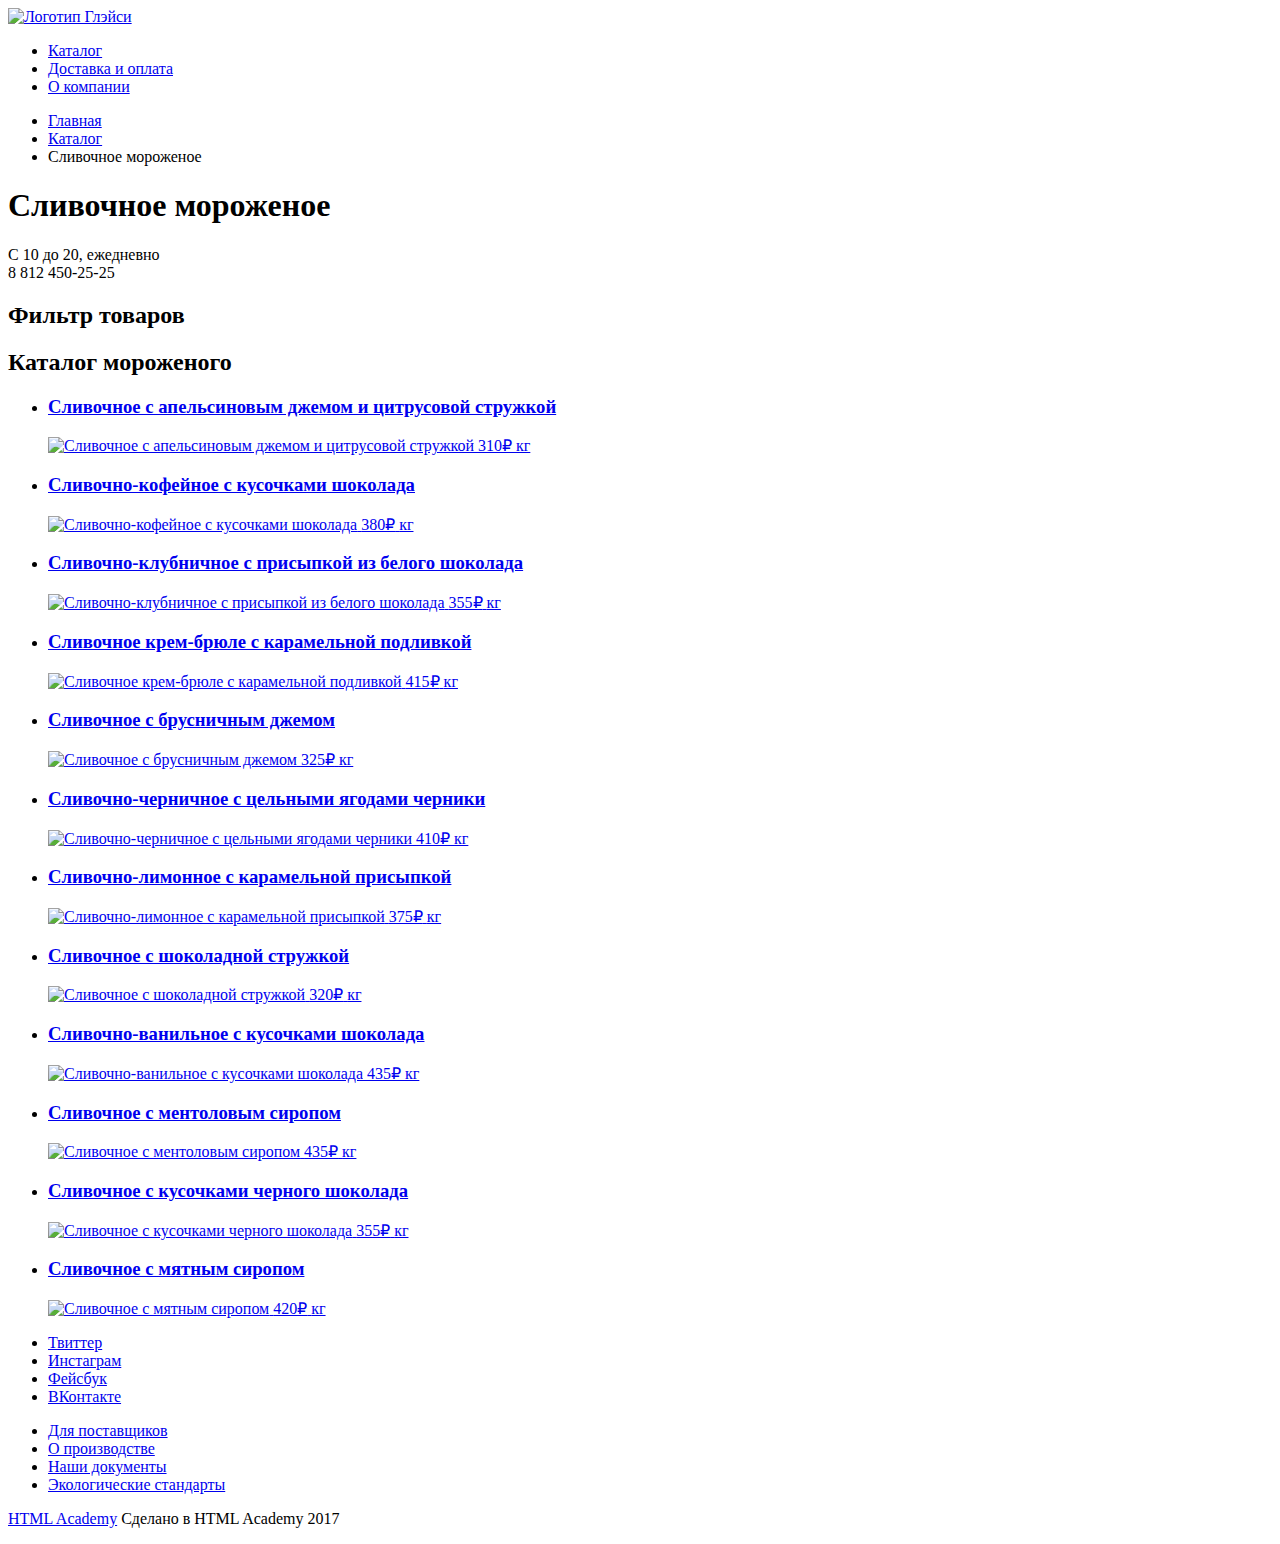
==== inner.html @ 00aa5d25 "Задание 4. Начальная разметка главной и внутренней" ====
<!DOCTYPE html>
<html lang="ru">
    <head>
        <meta charset="utf-8">
        <title>HTML Academy: Глейси</title>
    </head>
    <body>
        <header class="main-header">
            <nav class="main-navigation">
                <a class="main-header-logo" href="index.html">
                    <img src="header-logo.svg" alt="Логотип Глэйси">
                </a>
                <ul class="site-navigation">
                    <li><a href="catalog.html">Каталог</a></li>
                    <li><a href="#">Доставка и оплата</a></li>
                    <li><a href="#">О компании</a></li>
                </ul>
            </nav>
            <p class="site-search">
            <!-- Здесь явно что-то должно быть -->
            </p>
            <p class="login">
            <!-- Здесь тоже не особо понимаю -->
            </p>
            <p class="basket">
            <!-- И тут -->
            </p>
        </header>
        <main class="container">
            <ul class="breadcrumbs">
                <li><a href="index.html">Главная</a></li>
                <li><a href="catalog.html">Каталог</a></li>
                <li class="breadcrumbs-current">Сливочное мороженое</li>
            </ul>
            <h1 class="page-title">Сливочное мороженое</h1>
            <p class="short-contacts">
                <span class="short-schedule">С 10 до 20, ежедневно</span><br>
                <span class="short-telephone">8 812 450-25-25</span>
            </p>
            <section class="filters">
                <h2 class="visually-hidden">Фильтр товаров</h2>
                <!-- Тут будет много фильтров, но позже) -->
            </section>
            <section class="catalog">
                <h2 class="visually-hidden">Каталог мороженого</h2>
                <ul class="catalog-list">
                    <li class="catalog-item">
                        <a href="catalog-item.html">
                            <h3>Сливочное с апельсиновым джемом и цитрусовой стружкой</h3>
                            <img src="product-1.jpg" alt="Сливочное с апельсиновым джемом и цитрусовой стружкой">
                            <span class="catalog-item-price">310₽</span>
                            <span class="catalog-item-weight">кг</span>
                        </a>
                    </li>
                    <li class="catalog-item">
                        <a href="catalog-item.html">
                            <h3>Сливочно-кофейное с кусочками шоколада</h3>
                            <img src="product-2.jpg" alt="Сливочно-кофейное с кусочками шоколада">
                            <span class="catalog-item-price">380₽</span>
                            <span class="catalog-item-weight">кг</span>
                        </a>
                    </li>
                    <li class="catalog-item">
                        <a href="catalog-item.html">
                            <h3>Сливочно-клубничное с присыпкой из белого шоколада</h3>
                            <img src="product-3.jpg" alt="Сливочно-клубничное с присыпкой из белого шоколада">
                            <span class="catalog-item-price">355₽</span>
                            <span class="catalog-item-weight">кг</span>
                        </a>
                    </li>   
                    <li class="catalog-item">
                        <a href="catalog-item.html">
                                <h3>Сливочное крем-брюле с карамельной подливкой</h3>
                                <img src="product-4.jpg" alt="Сливочное крем-брюле с карамельной подливкой">
                                <span class="catalog-item-price">415₽</span>
                                <span class="catalog-item-weight">кг</span>
                        </a>
                    </li>
                    <li class="catalog-item">
                        <a href="catalog-item.html">
                            <h3>Сливочное с брусничным джемом</h3>
                            <img src="product-5.jpg" alt="Сливочное с брусничным джемом">
                            <span class="catalog-item-price">325₽</span>
                            <span class="catalog-item-weight">кг</span>
                        </a>
                    </li>
                    <li class="catalog-item">
                        <a href="catalog-item.html">
                            <h3>Сливочно-черничное с цельными ягодами черники</h3>
                            <img src="product-6.jpg" alt="Сливочно-черничное с цельными ягодами черники">
                            <span class="catalog-item-price">410₽</span>
                            <span class="catalog-item-weight">кг</span>
                        </a>
                    </li>
                    <li class="catalog-item">
                        <a href="catalog-item.html">
                            <h3>Сливочно-лимонное с карамельной присыпкой</h3>
                            <img src="product-7.jpg" alt="Сливочно-лимонное с карамельной присыпкой">
                            <span class="catalog-item-price">375₽</span>
                            <span class="catalog-item-weight">кг</span>
                        </a>
                    </li>
                    <li class="catalog-item">
                        <a href="catalog-item.html">
                            <h3>Сливочное с шоколадной стружкой</h3>
                            <img src="product-8.jpg" alt="Сливочное с шоколадной стружкой">
                            <span class="catalog-item-price">320₽</span>
                            <span class="catalog-item-weight">кг</span>
                        </a>
                    </li>
                    <li class="catalog-item">
                        <a href="catalog-item.html">
                            <h3>Сливочно-ванильное с кусочками шоколада</h3>
                            <img src="product-9.jpg" alt="Сливочно-ванильное с кусочками шоколада">
                            <span class="catalog-item-price">435₽</span>
                            <span class="catalog-item-weight">кг</span>
                        </a>
                    </li>
                    <li class="catalog-item">
                        <a href="catalog-item.html">
                            <h3>Сливочное с ментоловым сиропом</h3>
                            <img src="product-10.jpg" alt="Сливочное с ментоловым сиропом">
                            <span class="catalog-item-price">435₽</span>
                            <span class="catalog-item-weight">кг</span>
                        </a>
                    </li>
                    <li class="catalog-item">
                        <a href="catalog-item.html">
                            <h3>Сливочное с кусочками черного шоколада</h3>
                            <img src="product-11.jpg" alt="Сливочное с кусочками черного шоколада">
                            <span class="catalog-item-price">355₽</span>
                            <span class="catalog-item-weight">кг</span>
                        </a>
                    </li>
                    <li class="catalog-item">
                        <a href="catalog-item.html">
                            <h3>Сливочное с мятным сиропом</h3>
                            <img src="product-8.jpg" alt="Сливочное с мятным сиропом">
                            <span class="catalog-item-price">420₽</span>
                            <span class="catalog-item-weight">кг</span>
                        </a>
                    </li>
                </ul>
            </section>
        </main>
        <footer class="main-footer">
            <ul class="social">
                <li class="social-item"><a href="#">Твиттер</a></li>
                <li class="social-item"><a href="#">Инстаграм</a></li>
                <li class="social-item"><a href="#">Фейсбук</a></li>
                <li class="social-item"><a href="#">ВКонтакте</a></li>
            </ul>
            <ul class="footer-info">
                <li class="footer-info-item special"><a href="#">Для поставщиков</a></li>
                <li class="footer-info-item"><a href="#">О производстве</a></li>
                <li class="footer-info-item"><a href="#">Наши документы</a></li>
                <li class="footer-info-item"><a href="#">Экологические стандарты</a></li>
            </ul>
            <p class="footer-copyright">
                <a href="https://htmlacademy.ru">HTML Academy</a>
                <span>Сделано в HTML Academy 2017</span>
            </p>
        </footer>
    </body>
</html>
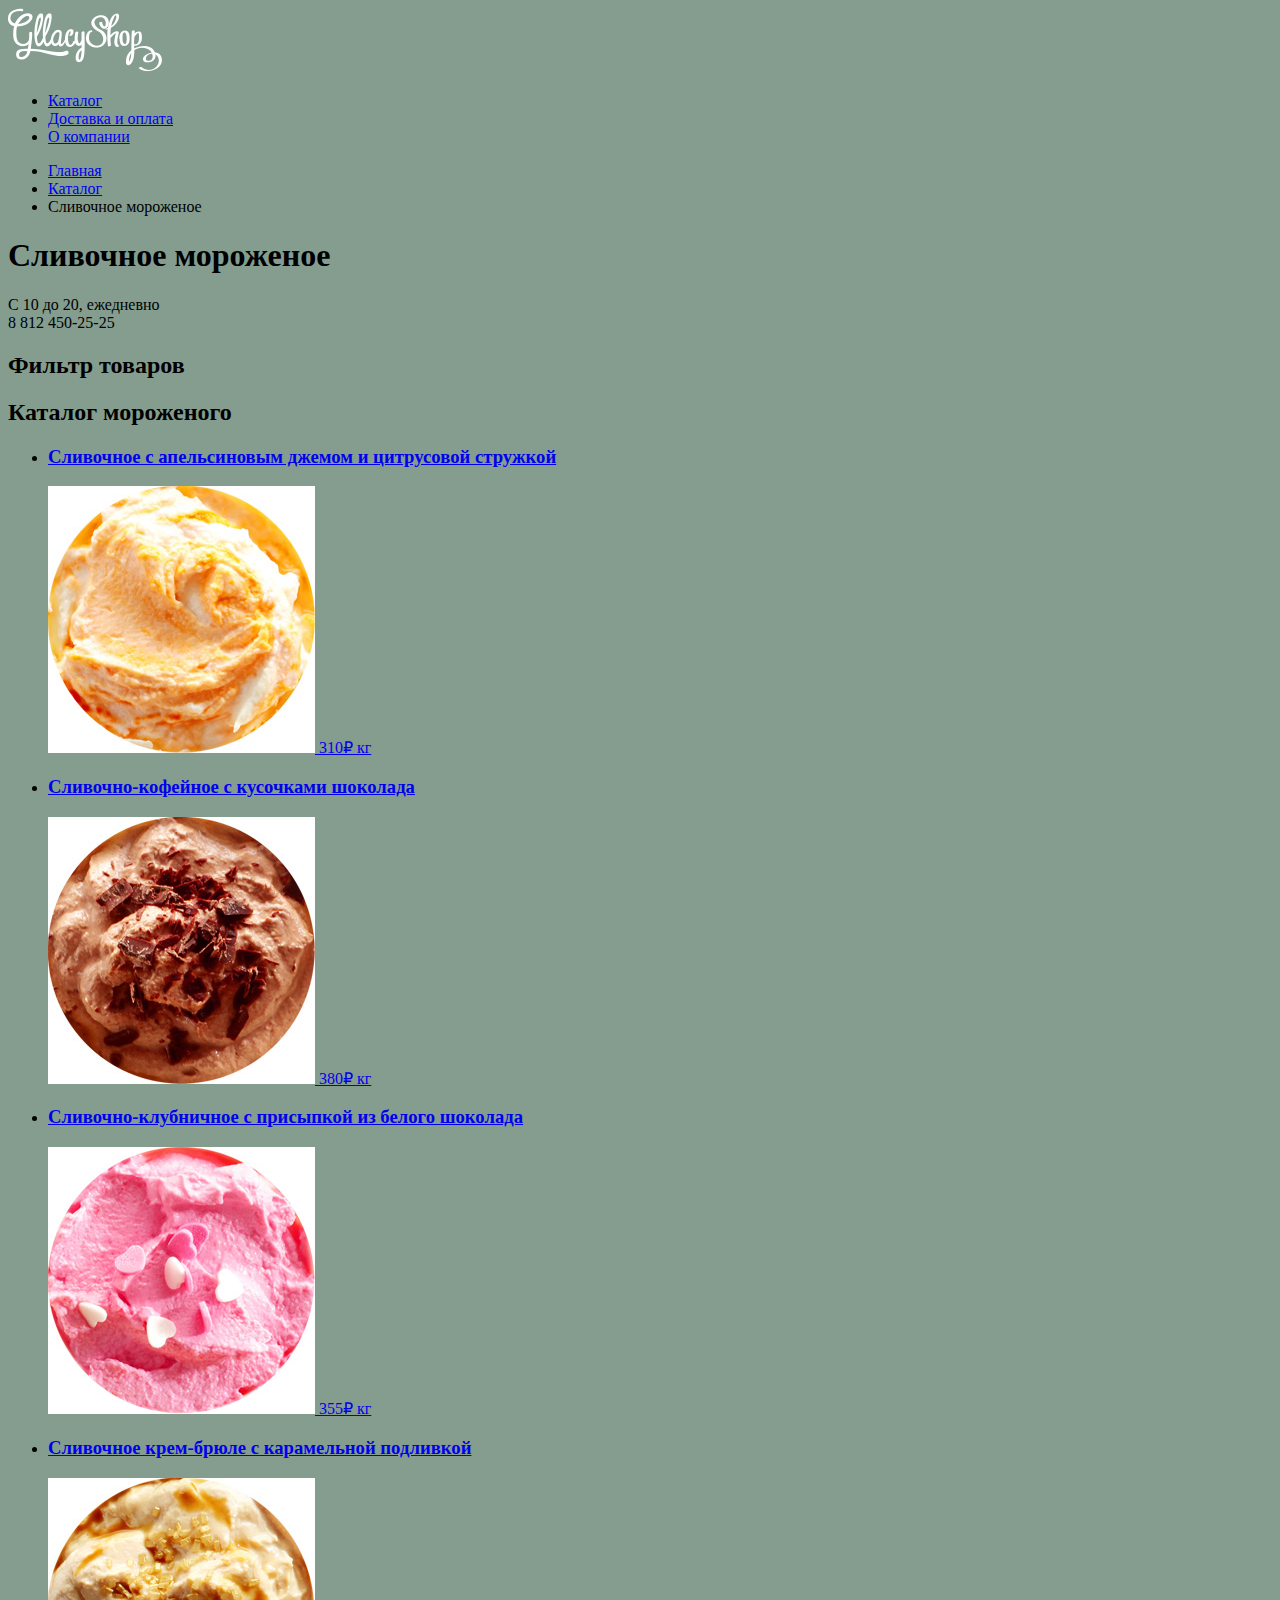
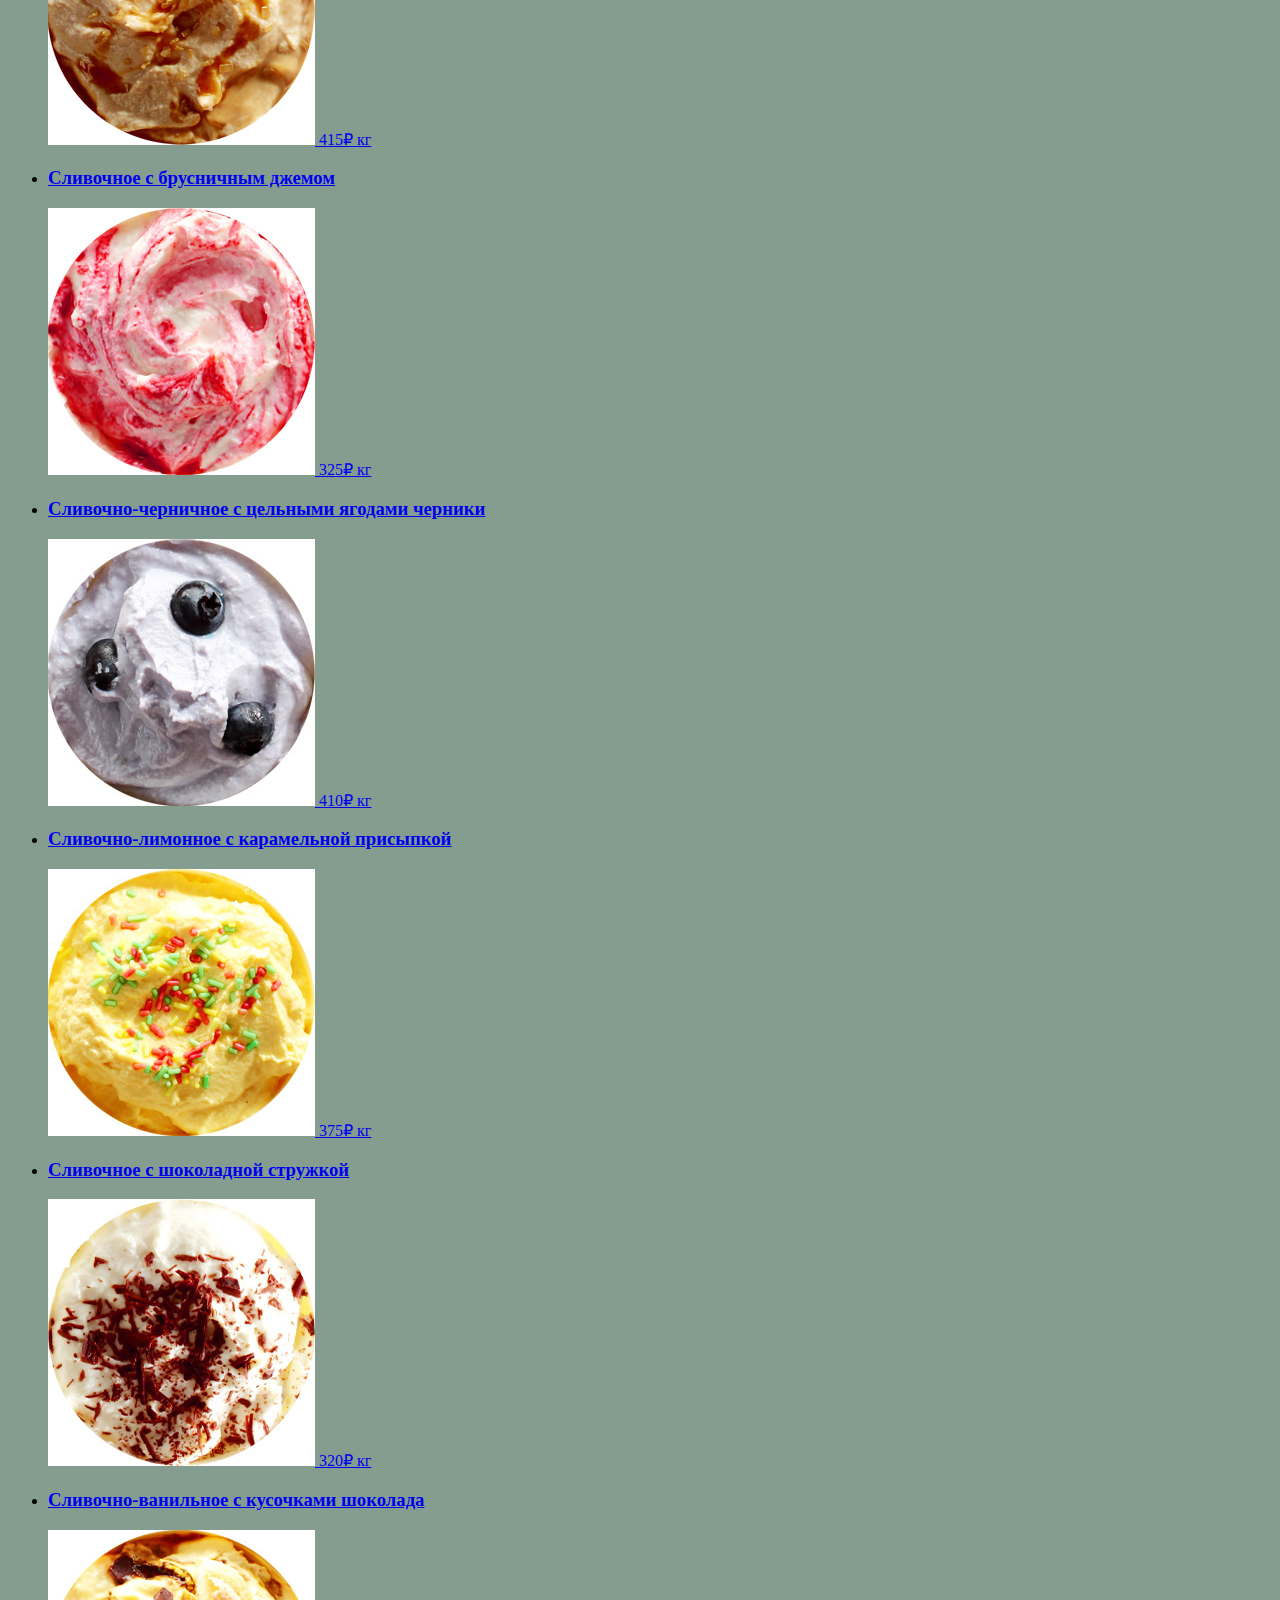
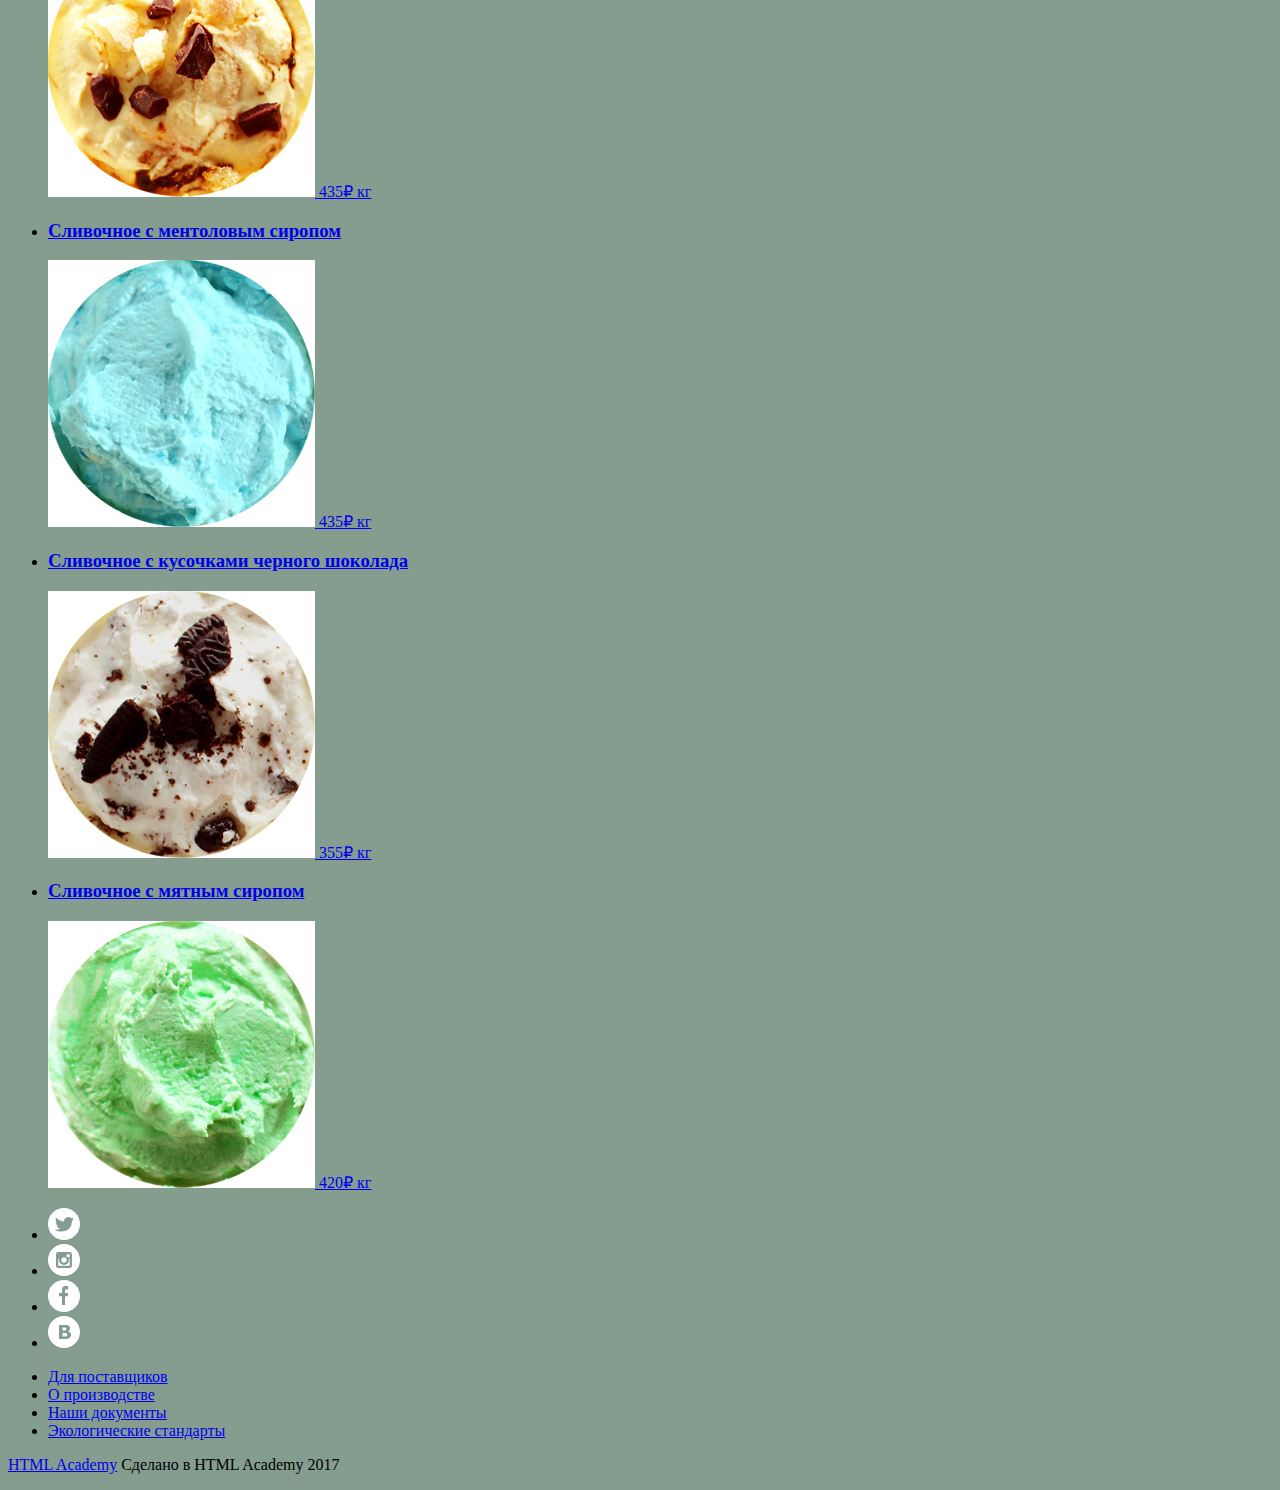
==== commit 81fab2c0: "Добавляет контентные изображения" ====
--- a/inner.html
+++ b/inner.html
@@ -3,12 +3,18 @@
     <head>
         <meta charset="utf-8">
         <title>HTML Academy: Глейси</title>
+        <style>  
+                body {
+                  background-color: #849d8f;
+                }
+              </style>
+              <!-- Для себя. Чтобы увидеть, что картинки отображаются -->
     </head>
     <body>
         <header class="main-header">
             <nav class="main-navigation">
                 <a class="main-header-logo" href="index.html">
-                    <img src="header-logo.svg" alt="Логотип Глэйси">
+                    <img src="img/logo.png" width="154" height="64" alt="Глейси">
                 </a>
                 <ul class="site-navigation">
                     <li><a href="catalog.html">Каталог</a></li>
@@ -47,7 +53,7 @@
                     <li class="catalog-item">
                         <a href="catalog-item.html">
                             <h3>Сливочное с апельсиновым джемом и цитрусовой стружкой</h3>
-                            <img src="product-1.jpg" alt="Сливочное с апельсиновым джемом и цитрусовой стружкой">
+                            <img src="img/orange-jam.jpg" alt="Сливочное с апельсиновым джемом и цитрусовой стружкой">
                             <span class="catalog-item-price">310₽</span>
                             <span class="catalog-item-weight">кг</span>
                         </a>
@@ -55,7 +61,7 @@
                     <li class="catalog-item">
                         <a href="catalog-item.html">
                             <h3>Сливочно-кофейное с кусочками шоколада</h3>
-                            <img src="product-2.jpg" alt="Сливочно-кофейное с кусочками шоколада">
+                            <img src="img/coffee-chocolate.jpg" alt="Сливочно-кофейное с кусочками шоколада">
                             <span class="catalog-item-price">380₽</span>
                             <span class="catalog-item-weight">кг</span>
                         </a>
@@ -63,7 +69,7 @@
                     <li class="catalog-item">
                         <a href="catalog-item.html">
                             <h3>Сливочно-клубничное с присыпкой из белого шоколада</h3>
-                            <img src="product-3.jpg" alt="Сливочно-клубничное с присыпкой из белого шоколада">
+                            <img src="img/strawberry-white-chocolate.jpg" alt="Сливочно-клубничное с присыпкой из белого шоколада">
                             <span class="catalog-item-price">355₽</span>
                             <span class="catalog-item-weight">кг</span>
                         </a>
@@ -71,7 +77,7 @@
                     <li class="catalog-item">
                         <a href="catalog-item.html">
                                 <h3>Сливочное крем-брюле с карамельной подливкой</h3>
-                                <img src="product-4.jpg" alt="Сливочное крем-брюле с карамельной подливкой">
+                                <img src="img/creme-brulee-caramel.jpg" alt="Сливочное крем-брюле с карамельной подливкой">
                                 <span class="catalog-item-price">415₽</span>
                                 <span class="catalog-item-weight">кг</span>
                         </a>
@@ -79,7 +85,7 @@
                     <li class="catalog-item">
                         <a href="catalog-item.html">
                             <h3>Сливочное с брусничным джемом</h3>
-                            <img src="product-5.jpg" alt="Сливочное с брусничным джемом">
+                            <img src="img/cowberry-jam.jpg" alt="Сливочное с брусничным джемом">
                             <span class="catalog-item-price">325₽</span>
                             <span class="catalog-item-weight">кг</span>
                         </a>
@@ -87,7 +93,7 @@
                     <li class="catalog-item">
                         <a href="catalog-item.html">
                             <h3>Сливочно-черничное с цельными ягодами черники</h3>
-                            <img src="product-6.jpg" alt="Сливочно-черничное с цельными ягодами черники">
+                            <img src="img/blueberry.jpg" alt="Сливочно-черничное с цельными ягодами черники">
                             <span class="catalog-item-price">410₽</span>
                             <span class="catalog-item-weight">кг</span>
                         </a>
@@ -95,7 +101,7 @@
                     <li class="catalog-item">
                         <a href="catalog-item.html">
                             <h3>Сливочно-лимонное с карамельной присыпкой</h3>
-                            <img src="product-7.jpg" alt="Сливочно-лимонное с карамельной присыпкой">
+                            <img src="img/lemon-caramel.jpg" alt="Сливочно-лимонное с карамельной присыпкой">
                             <span class="catalog-item-price">375₽</span>
                             <span class="catalog-item-weight">кг</span>
                         </a>
@@ -103,7 +109,7 @@
                     <li class="catalog-item">
                         <a href="catalog-item.html">
                             <h3>Сливочное с шоколадной стружкой</h3>
-                            <img src="product-8.jpg" alt="Сливочное с шоколадной стружкой">
+                            <img src="img/chocolate-chip.jpg" alt="Сливочное с шоколадной стружкой">
                             <span class="catalog-item-price">320₽</span>
                             <span class="catalog-item-weight">кг</span>
                         </a>
@@ -111,7 +117,7 @@
                     <li class="catalog-item">
                         <a href="catalog-item.html">
                             <h3>Сливочно-ванильное с кусочками шоколада</h3>
-                            <img src="product-9.jpg" alt="Сливочно-ванильное с кусочками шоколада">
+                            <img src="img/vanilla-chocolate-pieces.jpg" alt="Сливочно-ванильное с кусочками шоколада">
                             <span class="catalog-item-price">435₽</span>
                             <span class="catalog-item-weight">кг</span>
                         </a>
@@ -119,7 +125,7 @@
                     <li class="catalog-item">
                         <a href="catalog-item.html">
                             <h3>Сливочное с ментоловым сиропом</h3>
-                            <img src="product-10.jpg" alt="Сливочное с ментоловым сиропом">
+                            <img src="img/menthol-syrup.jpg" alt="Сливочное с ментоловым сиропом">
                             <span class="catalog-item-price">435₽</span>
                             <span class="catalog-item-weight">кг</span>
                         </a>
@@ -127,7 +133,7 @@
                     <li class="catalog-item">
                         <a href="catalog-item.html">
                             <h3>Сливочное с кусочками черного шоколада</h3>
-                            <img src="product-11.jpg" alt="Сливочное с кусочками черного шоколада">
+                            <img src="img/chocolate-pieces.jpg" alt="Сливочное с кусочками черного шоколада">
                             <span class="catalog-item-price">355₽</span>
                             <span class="catalog-item-weight">кг</span>
                         </a>
@@ -135,7 +141,7 @@
                     <li class="catalog-item">
                         <a href="catalog-item.html">
                             <h3>Сливочное с мятным сиропом</h3>
-                            <img src="product-8.jpg" alt="Сливочное с мятным сиропом">
+                            <img src="img/mint-syrup.jpg" alt="Сливочное с мятным сиропом">
                             <span class="catalog-item-price">420₽</span>
                             <span class="catalog-item-weight">кг</span>
                         </a>
@@ -144,12 +150,20 @@
             </section>
         </main>
         <footer class="main-footer">
-            <ul class="social">
-                <li class="social-item"><a href="#">Твиттер</a></li>
-                <li class="social-item"><a href="#">Инстаграм</a></li>
-                <li class="social-item"><a href="#">Фейсбук</a></li>
-                <li class="social-item"><a href="#">ВКонтакте</a></li>
-            </ul>
+                <ul class="social">
+                    <li class="social-item"><a href="#">
+                        <img src="img/twitter.svg" alt="Твиттер">
+                        </a></li>
+                    <li class="social-item"><a href="#">
+                        <img src="img/instagram.svg" alt="Инстаграм">
+                        </a></li>
+                    <li class="social-item"><a href="#">
+                        <img src="img/fb.svg" alt="Фейсбук">
+                        </a></li>
+                    <li class="social-item"><a href="#">
+                        <img src="img/vk.svg" alt="ВКонтакте">
+                        </a></li>
+                </ul>
             <ul class="footer-info">
                 <li class="footer-info-item special"><a href="#">Для поставщиков</a></li>
                 <li class="footer-info-item"><a href="#">О производстве</a></li>
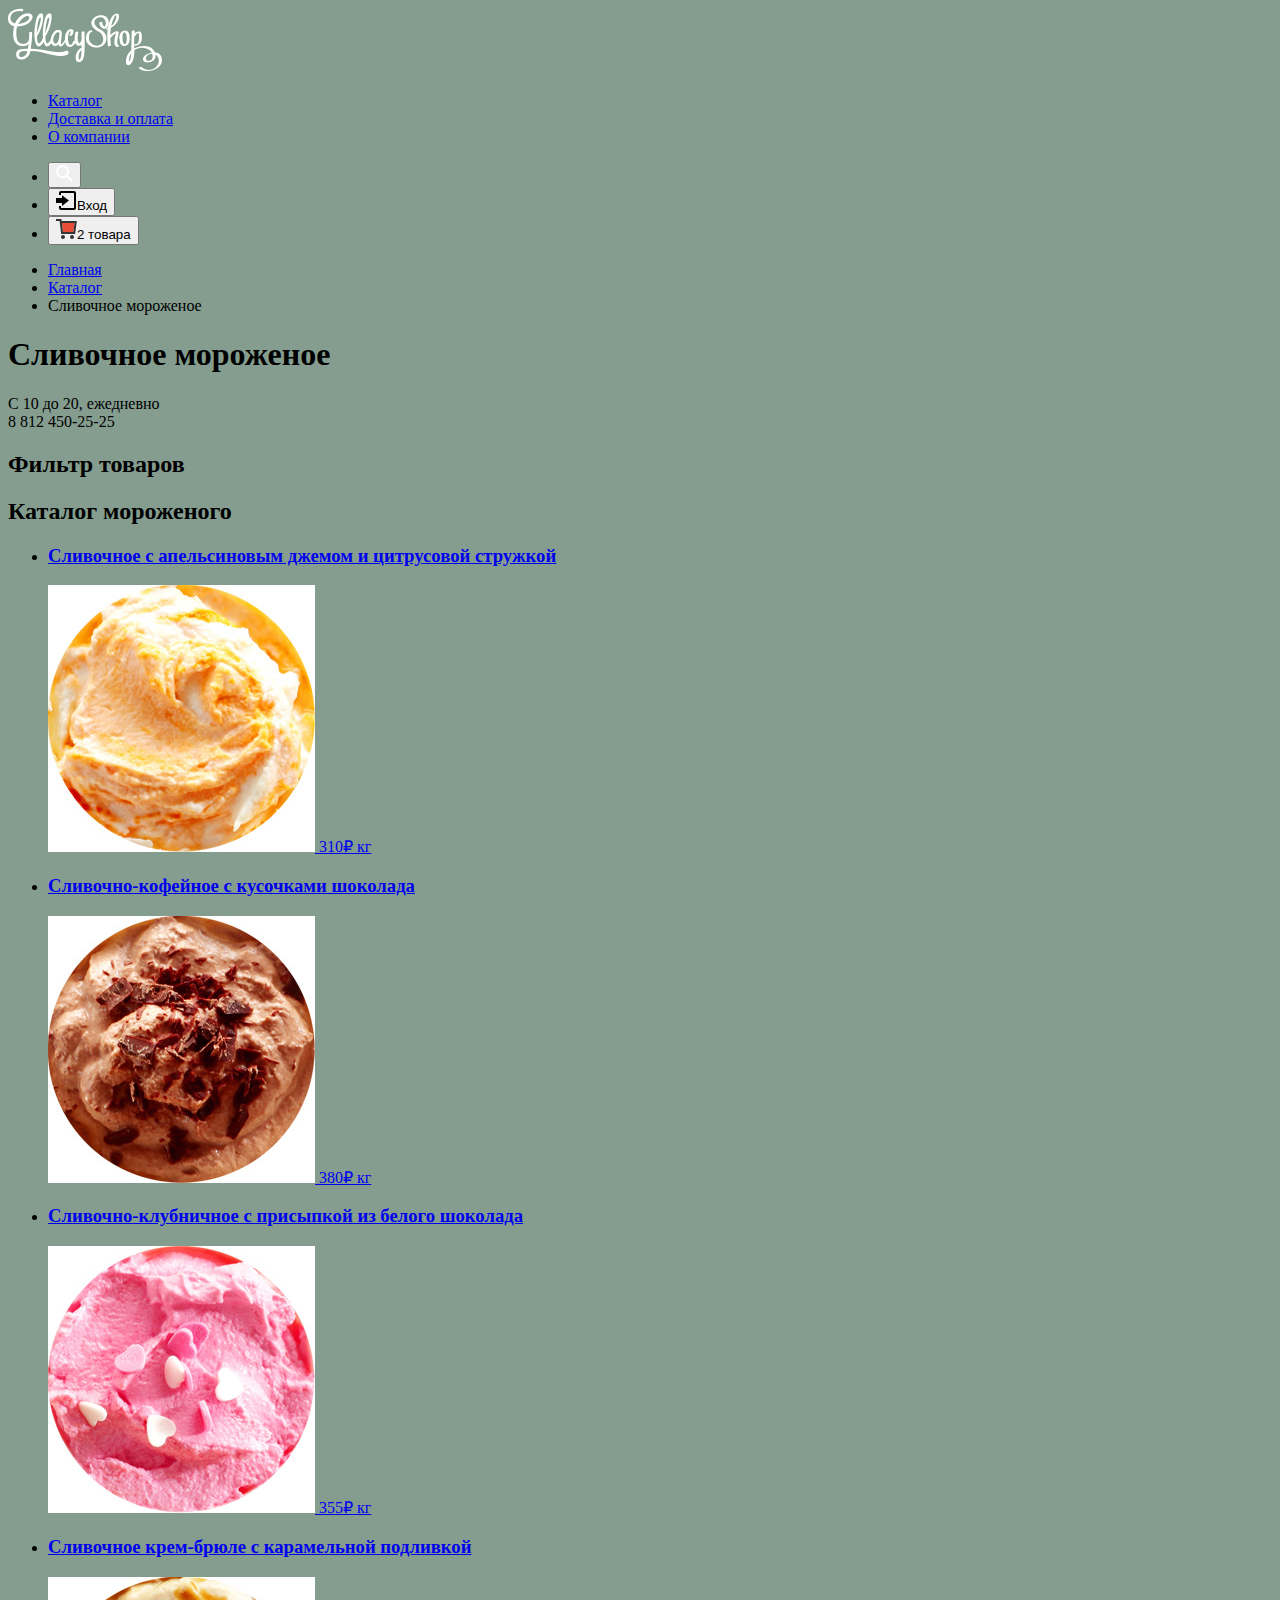
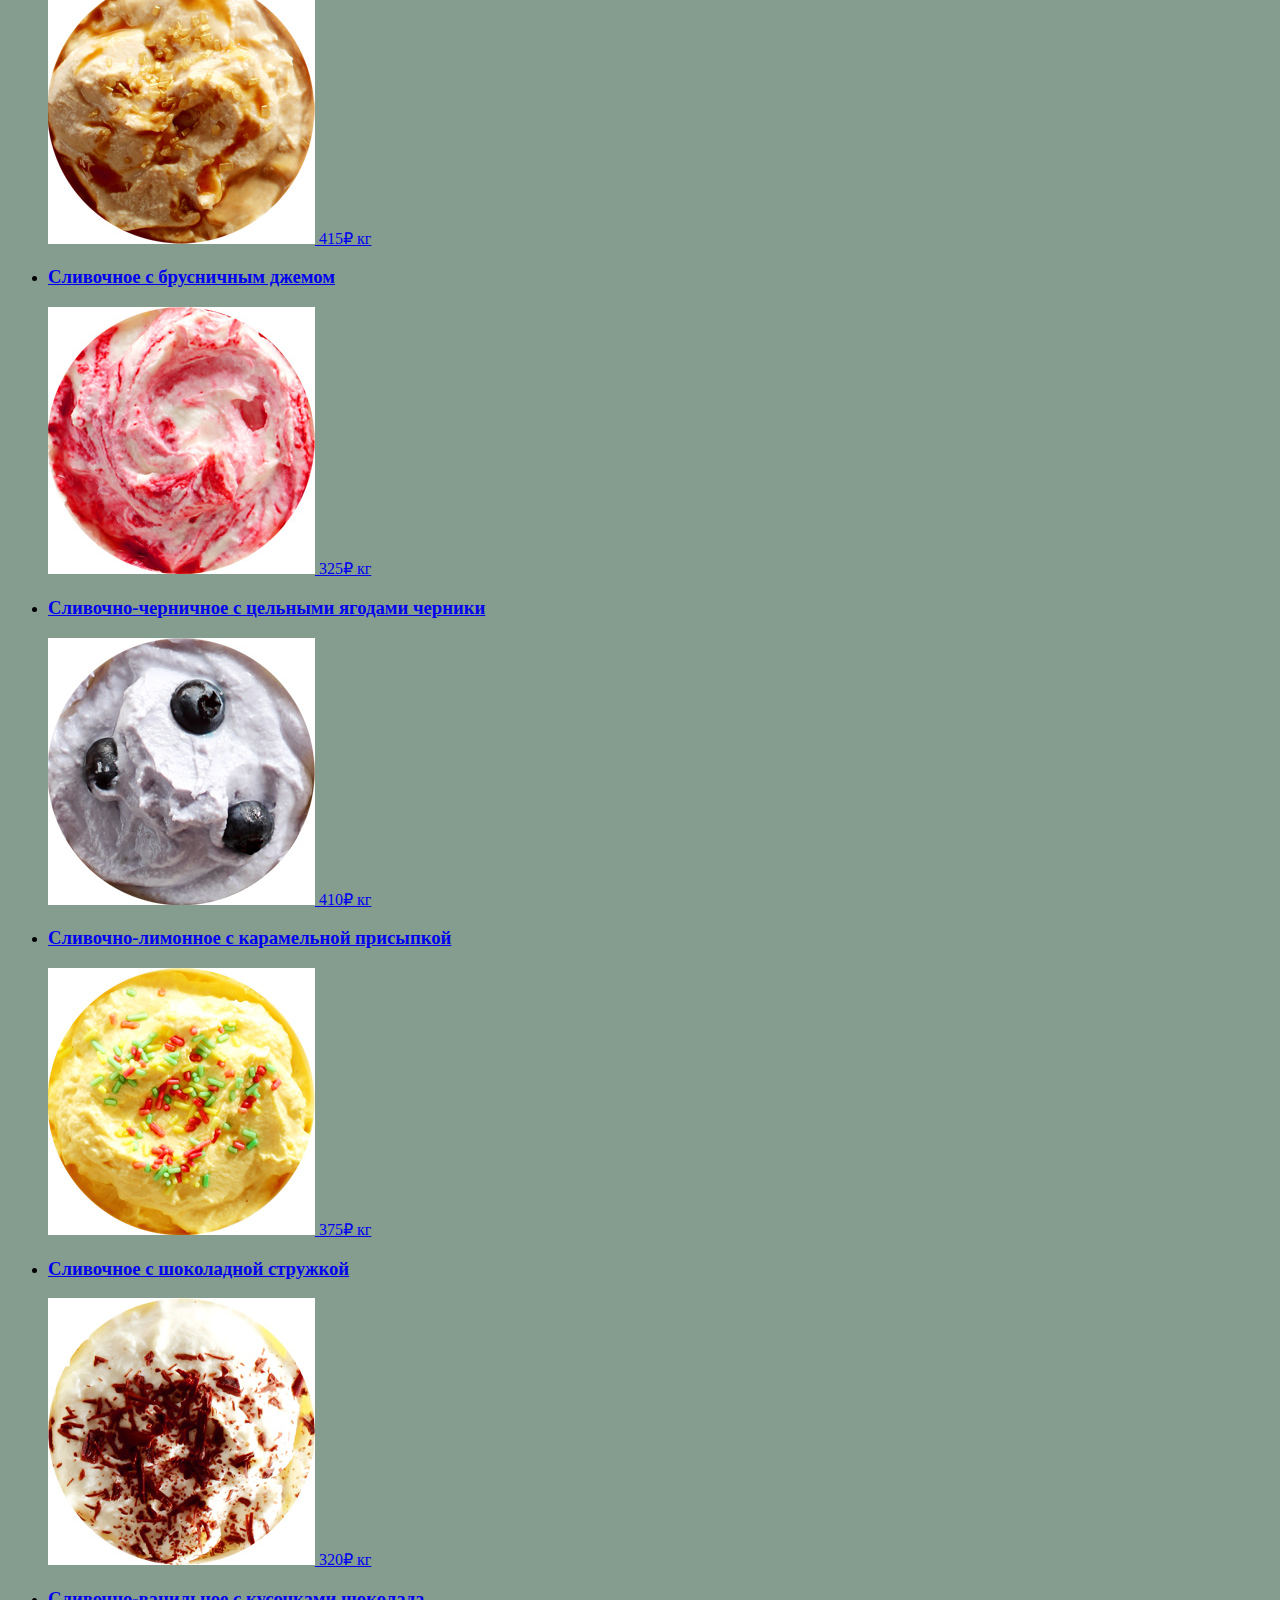
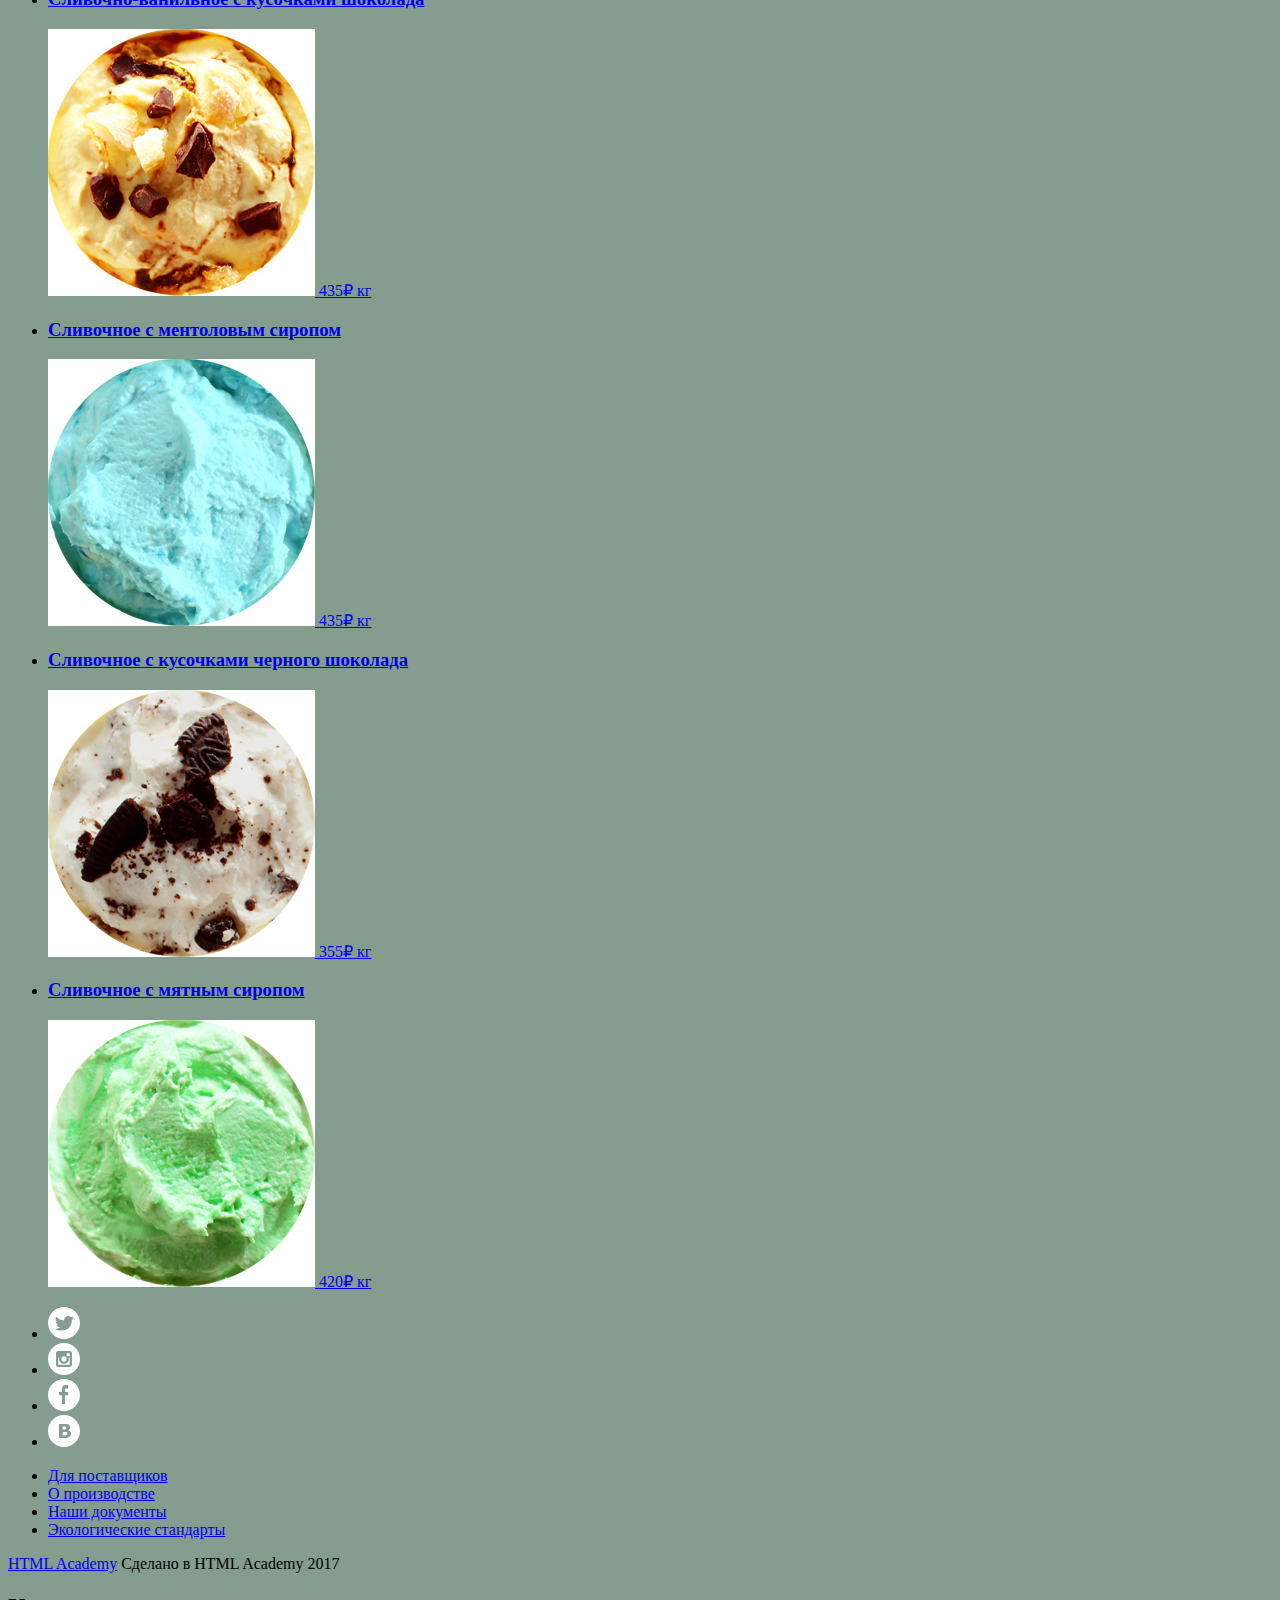
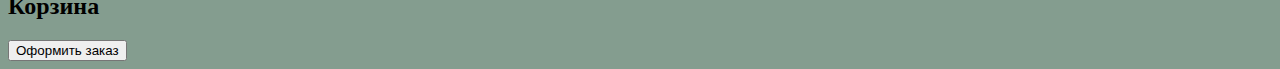
==== commit 641616b2: "Добавляет формы" ====
--- a/inner.html
+++ b/inner.html
@@ -21,16 +21,13 @@
                     <li><a href="#">Доставка и оплата</a></li>
                     <li><a href="#">О компании</a></li>
                 </ul>
-            </nav>
-            <p class="site-search">
-            <!-- Здесь явно что-то должно быть -->
-            </p>
-            <p class="login">
-            <!-- Здесь тоже не особо понимаю -->
-            </p>
-            <p class="basket">
-            <!-- И тут -->
-            </p>
+                <ul class="user-navigation">
+                    <li><button class="search"><img src="img/svg/loupe.svg" alt="Поиск"></button></li>
+                    <!-- Первоначальный вариант<li><a class="login-link" href="login.html">Вход</li> -->
+                    <li><button class="login"><img src="img/svg/entrance.svg" alt="Вход">Вход</button></li>
+                    <li><button class="basket"><img src="img/svg/basket-red.svg" alt="Корзина">2 товара</button></li> 
+                </ul>
+            </nav>   
         </header>
         <main class="container">
             <ul class="breadcrumbs">
@@ -152,16 +149,16 @@
         <footer class="main-footer">
                 <ul class="social">
                     <li class="social-item"><a href="#">
-                        <img src="img/twitter.svg" alt="Твиттер">
+                        <img src="img/svg/twitter.svg" alt="Твиттер">
                         </a></li>
                     <li class="social-item"><a href="#">
-                        <img src="img/instagram.svg" alt="Инстаграм">
+                        <img src="img/svg/instagram.svg" alt="Инстаграм">
                         </a></li>
                     <li class="social-item"><a href="#">
-                        <img src="img/fb.svg" alt="Фейсбук">
+                        <img src="img/svg/fb.svg" alt="Фейсбук">
                         </a></li>
                     <li class="social-item"><a href="#">
-                        <img src="img/vk.svg" alt="ВКонтакте">
+                        <img src="img/svg/vk.svg" alt="ВКонтакте">
                         </a></li>
                 </ul>
             <ul class="footer-info">
@@ -175,5 +172,12 @@
                 <span>Сделано в HTML Academy 2017</span>
             </p>
         </footer>
+        <section class="basket-form">
+            <h2 class="visually-hidden">Корзина</h2>
+            <form class="order" action="#" method="post">
+                <!-- Пока не додумалась, что тут будет -->
+                <button type="submit" class="button">Оформить заказ</button>
+            </form>
+        </section>
     </body>
 </html>
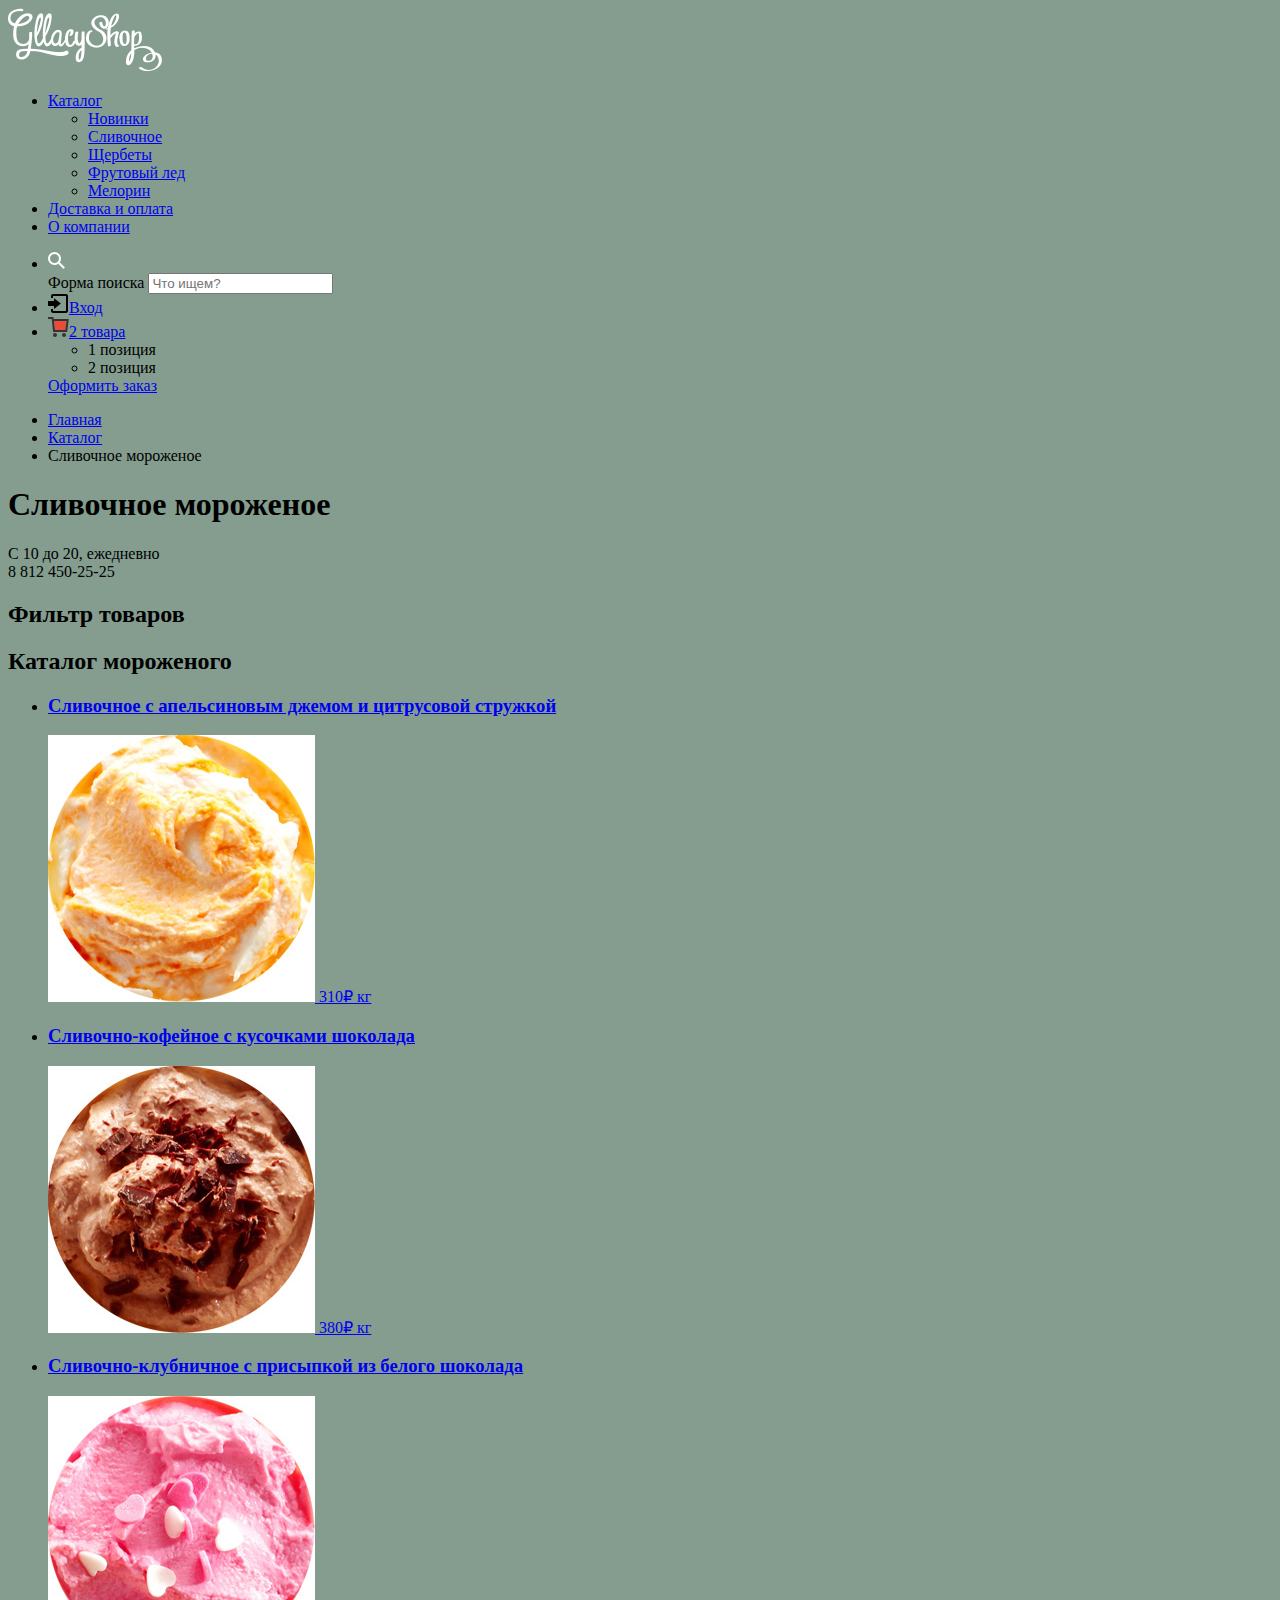
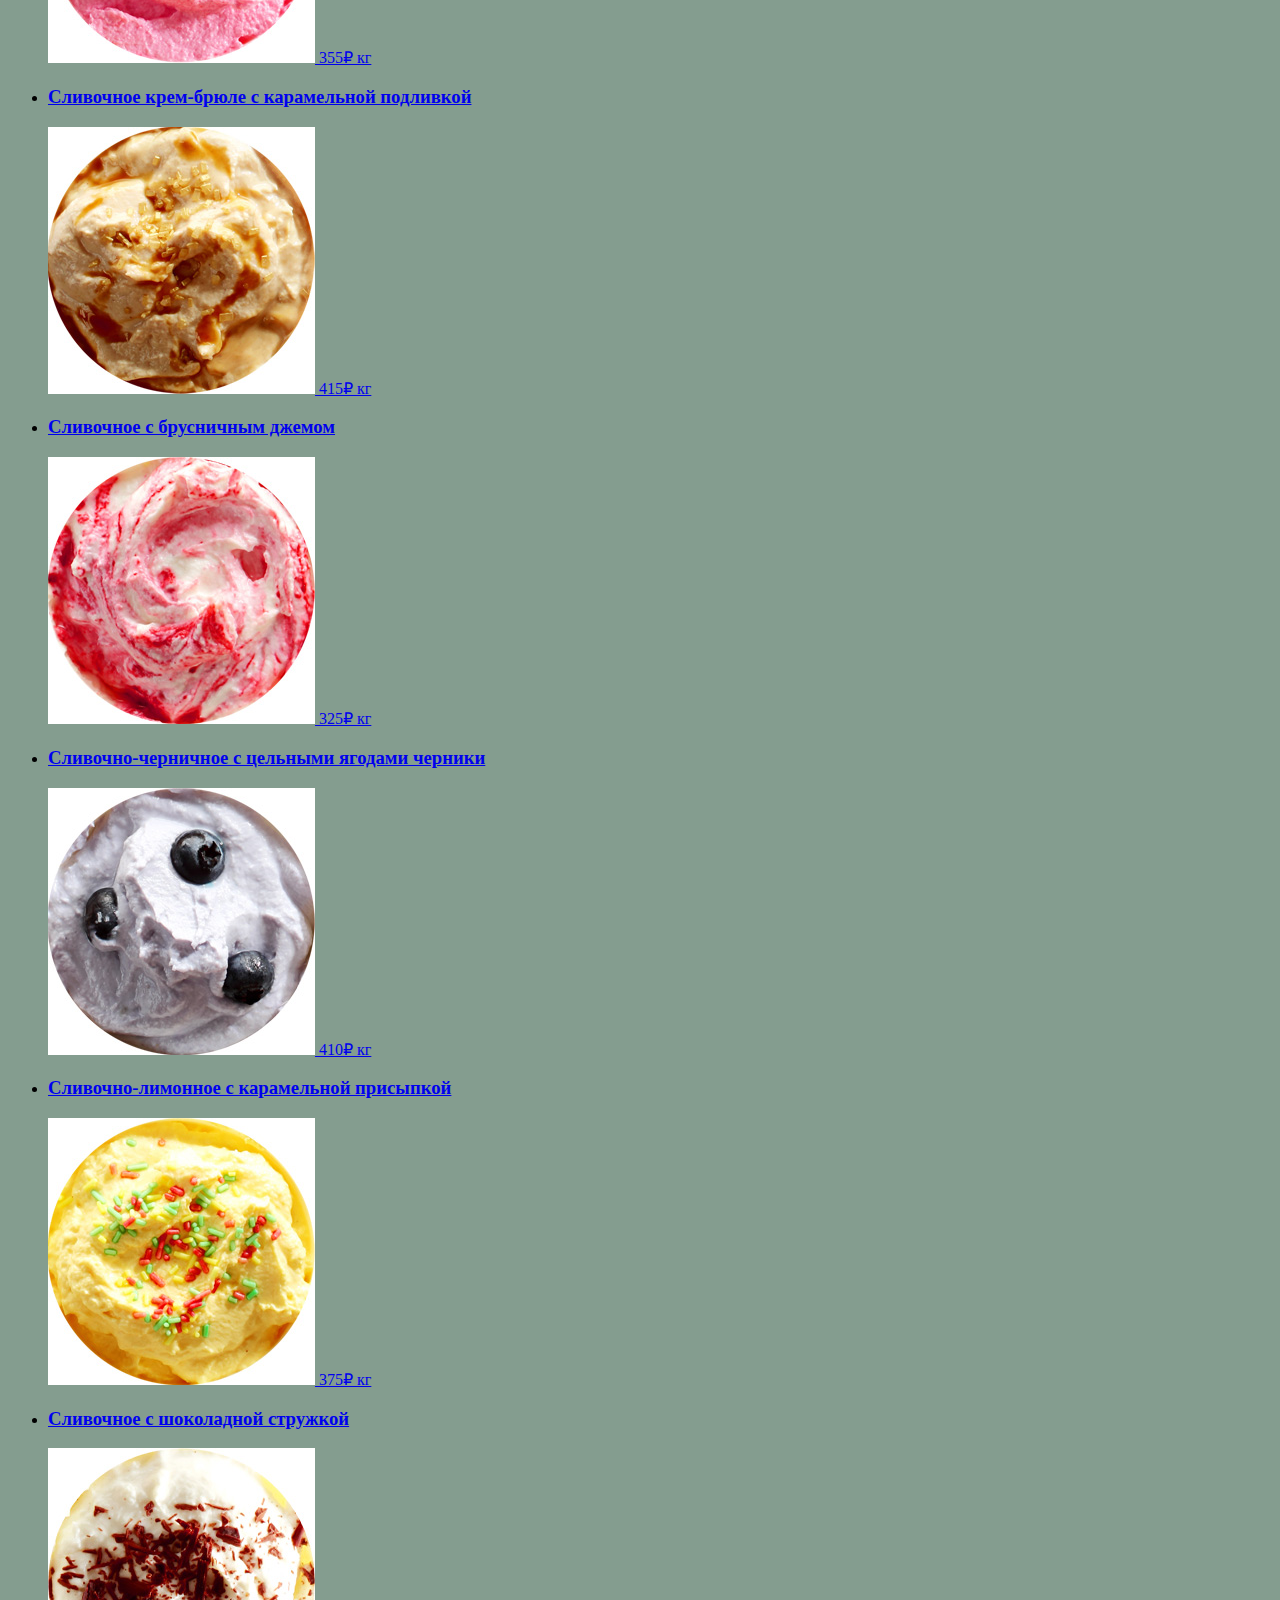
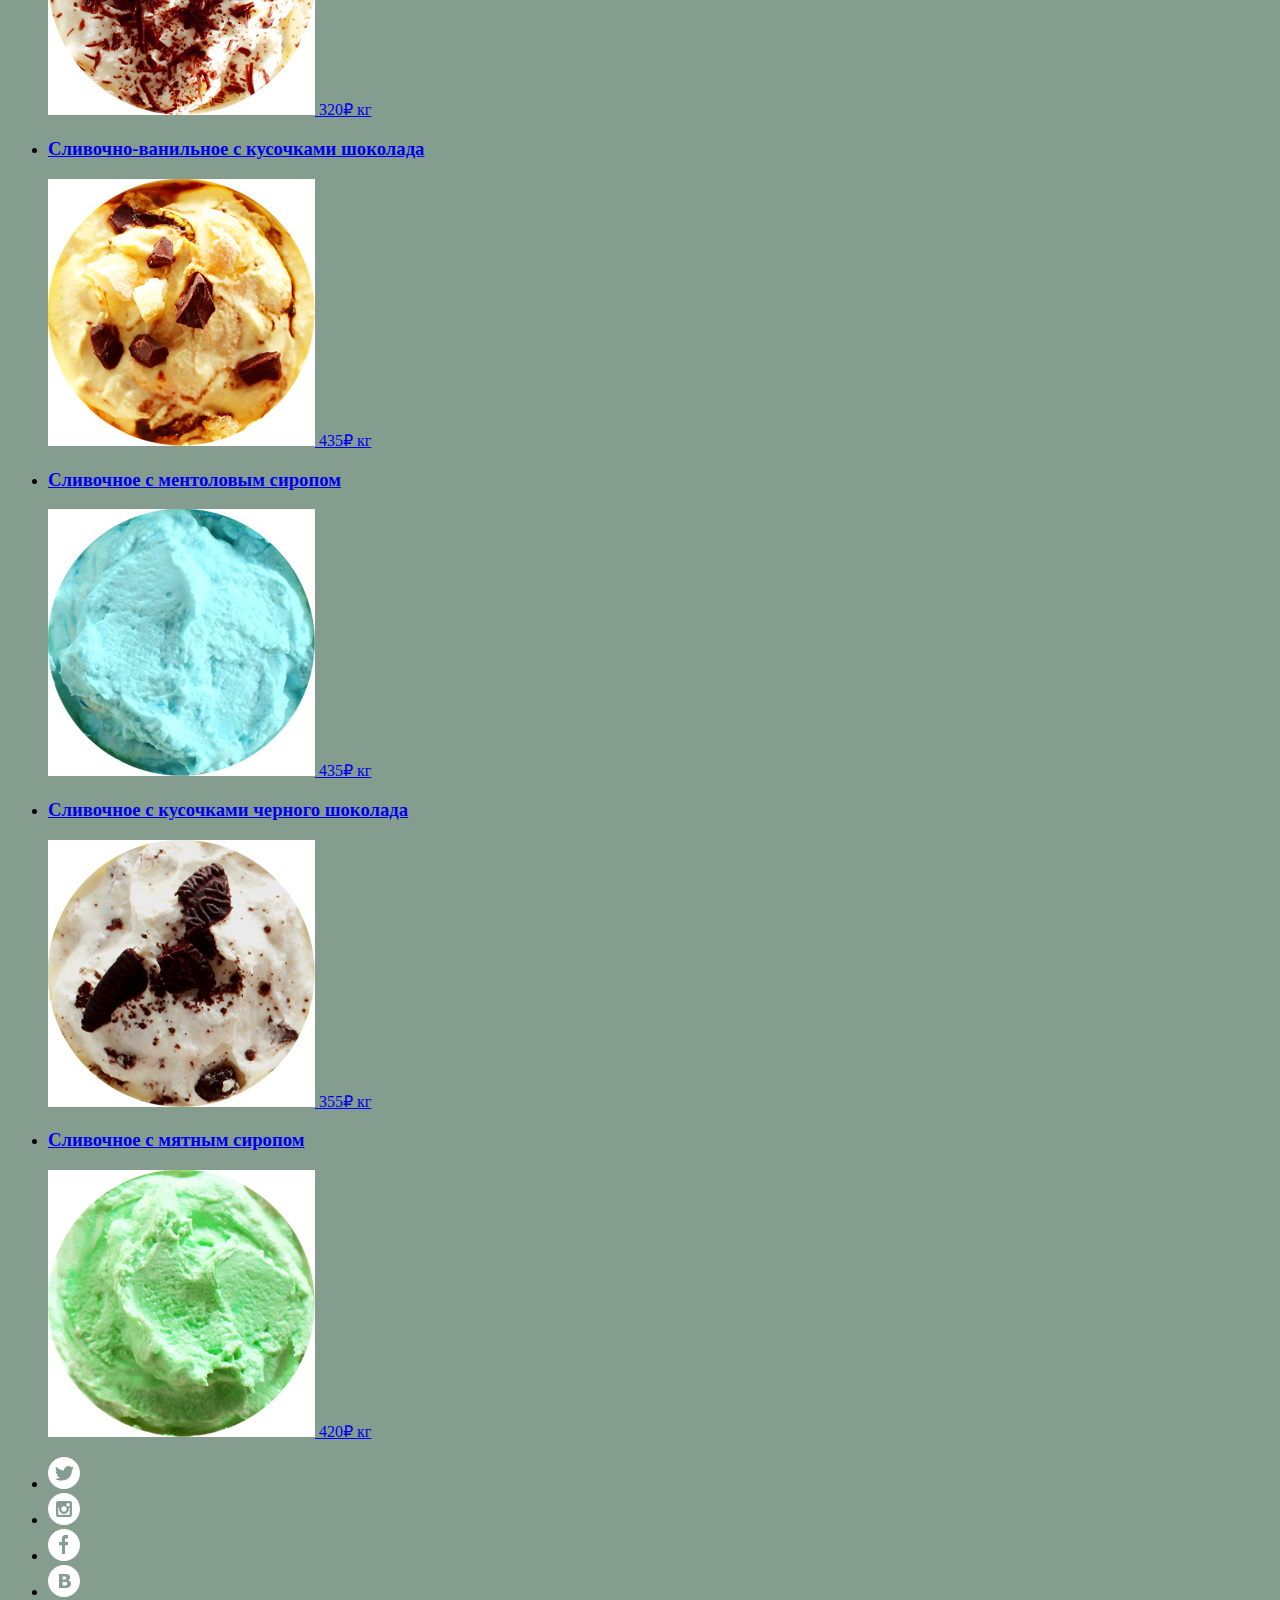
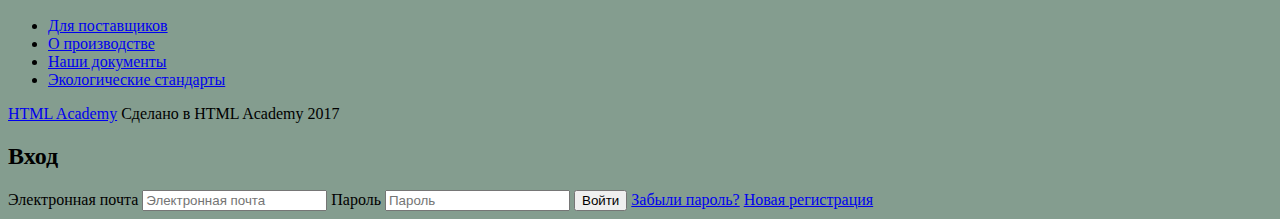
==== commit a792da76: "Формы, вносит исправления" ====
--- a/inner.html
+++ b/inner.html
@@ -17,15 +17,33 @@
                     <img src="img/logo.png" width="154" height="64" alt="Глейси">
                 </a>
                 <ul class="site-navigation">
-                    <li><a href="catalog.html">Каталог</a></li>
+                    <li><a href="catalog.html">Каталог</a>
+                        <ul class="catalog-list">
+                            <li><a href="#">Новинки</a></li>
+                            <li><a href="#">Сливочное</a></li>
+                            <li><a href="#">Щербеты</a></li>
+                            <li><a href="#">Фрутовый лед</a></li>
+                            <li><a href="#">Мелорин</a></li>
+                        </ul>
+                    </li>
                     <li><a href="#">Доставка и оплата</a></li>
                     <li><a href="#">О компании</a></li>
                 </ul>
                 <ul class="user-navigation">
-                    <li><button class="search"><img src="img/svg/loupe.svg" alt="Поиск"></button></li>
-                    <!-- Первоначальный вариант<li><a class="login-link" href="login.html">Вход</li> -->
-                    <li><button class="login"><img src="img/svg/entrance.svg" alt="Вход">Вход</button></li>
-                    <li><button class="basket"><img src="img/svg/basket-red.svg" alt="Корзина">2 товара</button></li> 
+                    <li><a class="search button" href="search.html"><img src="img/svg/loupe.svg" alt="Поиск"></a>
+                        <form class="search-form" action="#" method="post">
+                        <label for="search-form" class="visually-hidden">Форма поиска</label>
+                        <input type="search" id="search-form" name="search-form" placeholder="Что ищем?">
+                        </form>
+                    </li>
+                    <li><a class="login button" href="login.html"><img src="img/svg/entrance.svg" alt="Вход">Вход</a></li>
+                    <li><a class="basket button" href="basket.html"><img src="img/svg/basket-red.svg" alt="Корзина">2 товара</a>
+                        <ul class="busket-form">
+                            <li>1 позиция</li>
+                            <li>2 позиция</li>
+                        </ul>
+                        <a class="button" href="order.html">Оформить заказ</a>
+                    </li> 
                 </ul>
             </nav>   
         </header>
@@ -172,12 +190,17 @@
                 <span>Сделано в HTML Academy 2017</span>
             </p>
         </footer>
-        <section class="basket-form">
-            <h2 class="visually-hidden">Корзина</h2>
-            <form class="order" action="#" method="post">
-                <!-- Пока не додумалась, что тут будет -->
-                <button type="submit" class="button">Оформить заказ</button>
-            </form>
+        <section class="modal modal-login">
+            <h2 class="visually-hidden">Вход</h2>
+            <form class="login-form" action="#" method="post">
+                <label for="user-mail" class="visually-hidden">Электронная почта</label>
+                <input type="email" id="user-mail" name="user-mail" placeholder="Электронная почта" required>
+                <label for="password" class="visually-hidden">Пароль</label>
+                <input type="password" id="password" name="password" placeholder="Пароль" required>
+                <button type="submit" class="button">Войти</button>
+                <a class="restore" href="#">Забыли пароль?</a>
+                <a class="new-user" href="#">Новая регистрация</a>
+            </form>  
         </section>
     </body>
 </html>
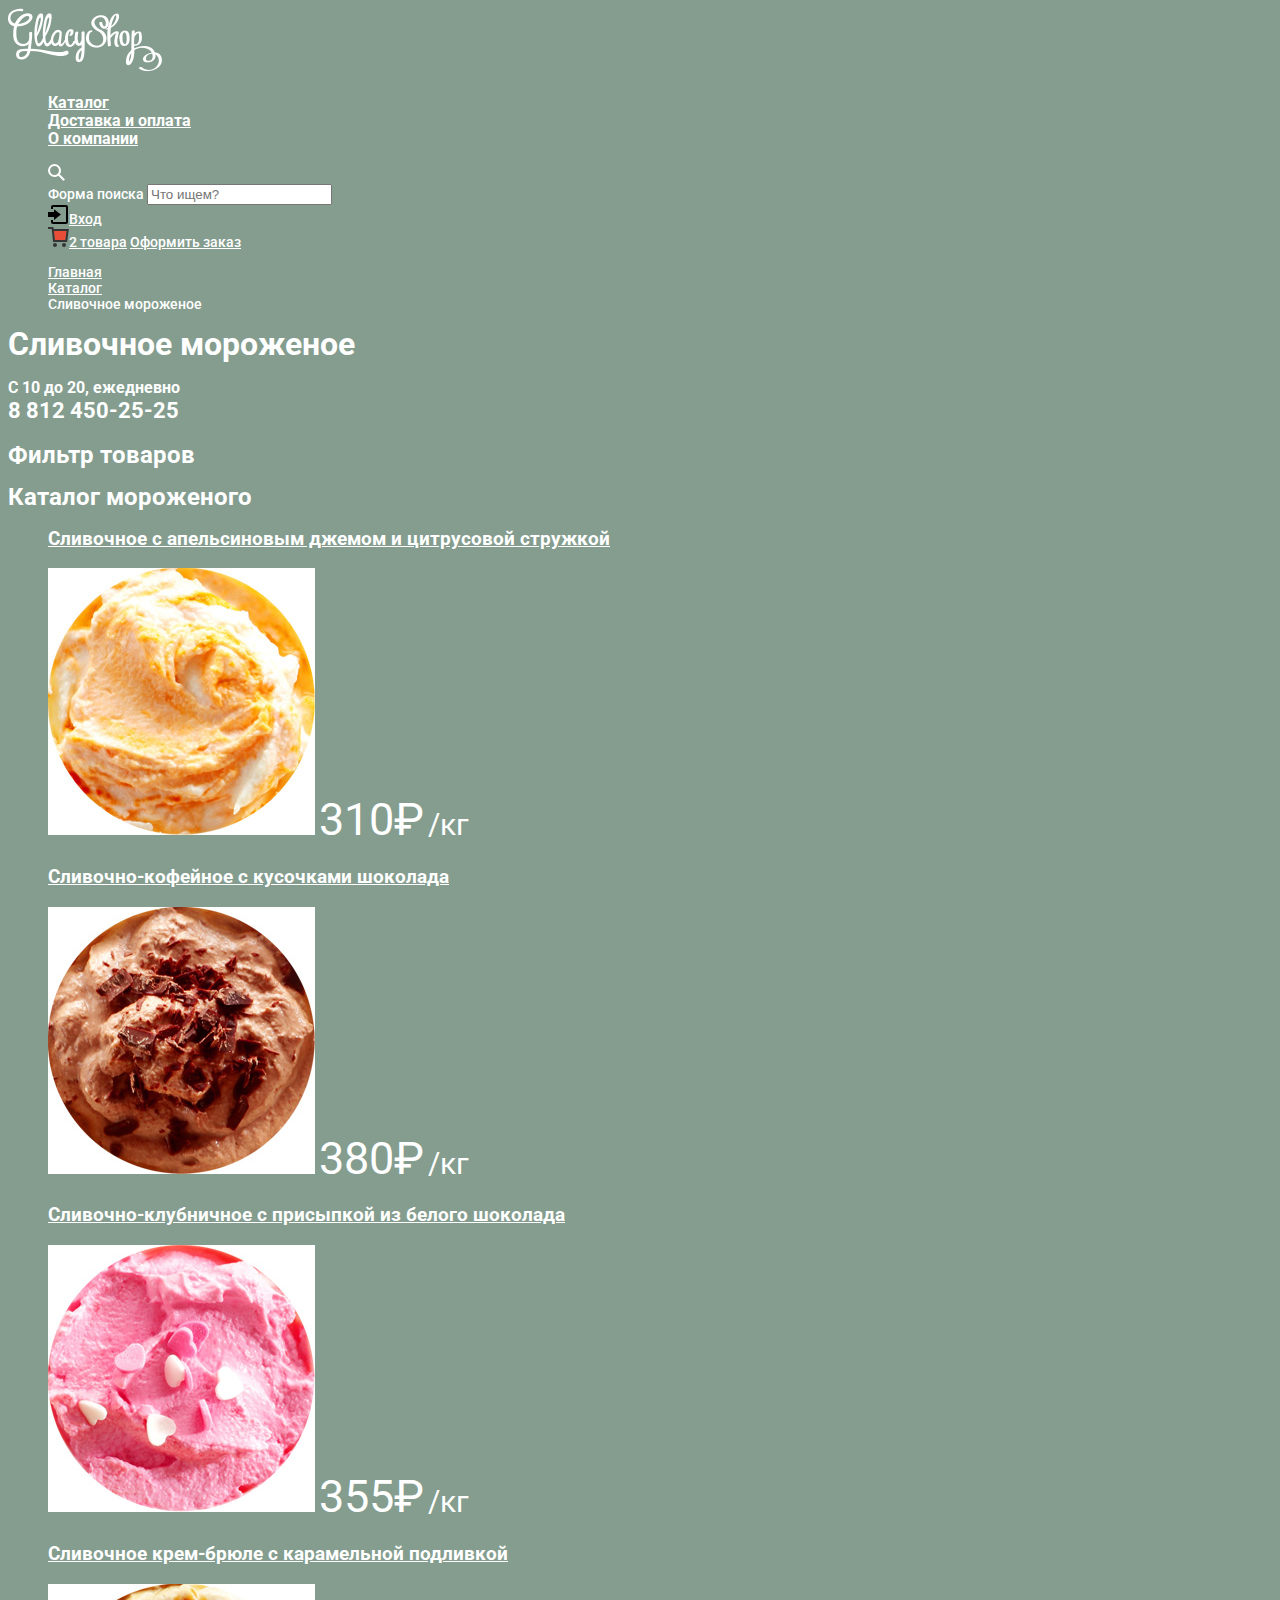
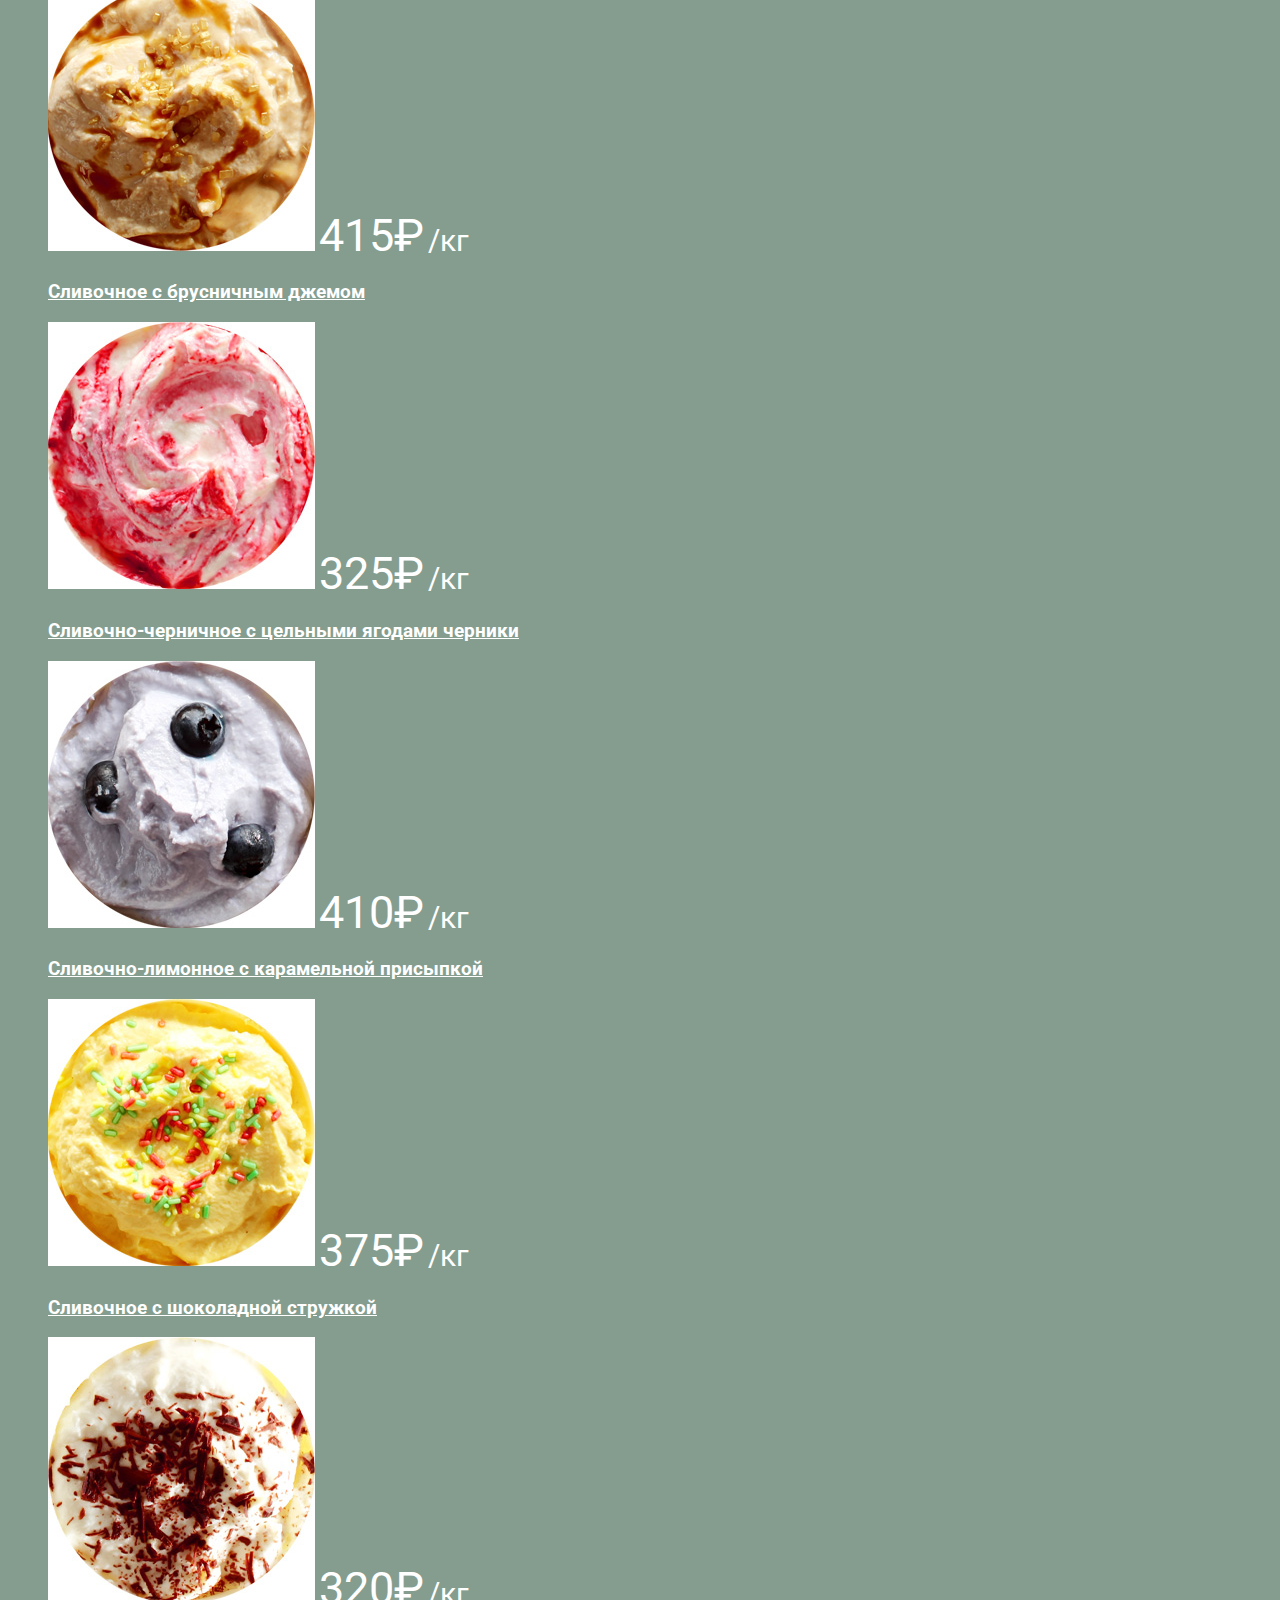
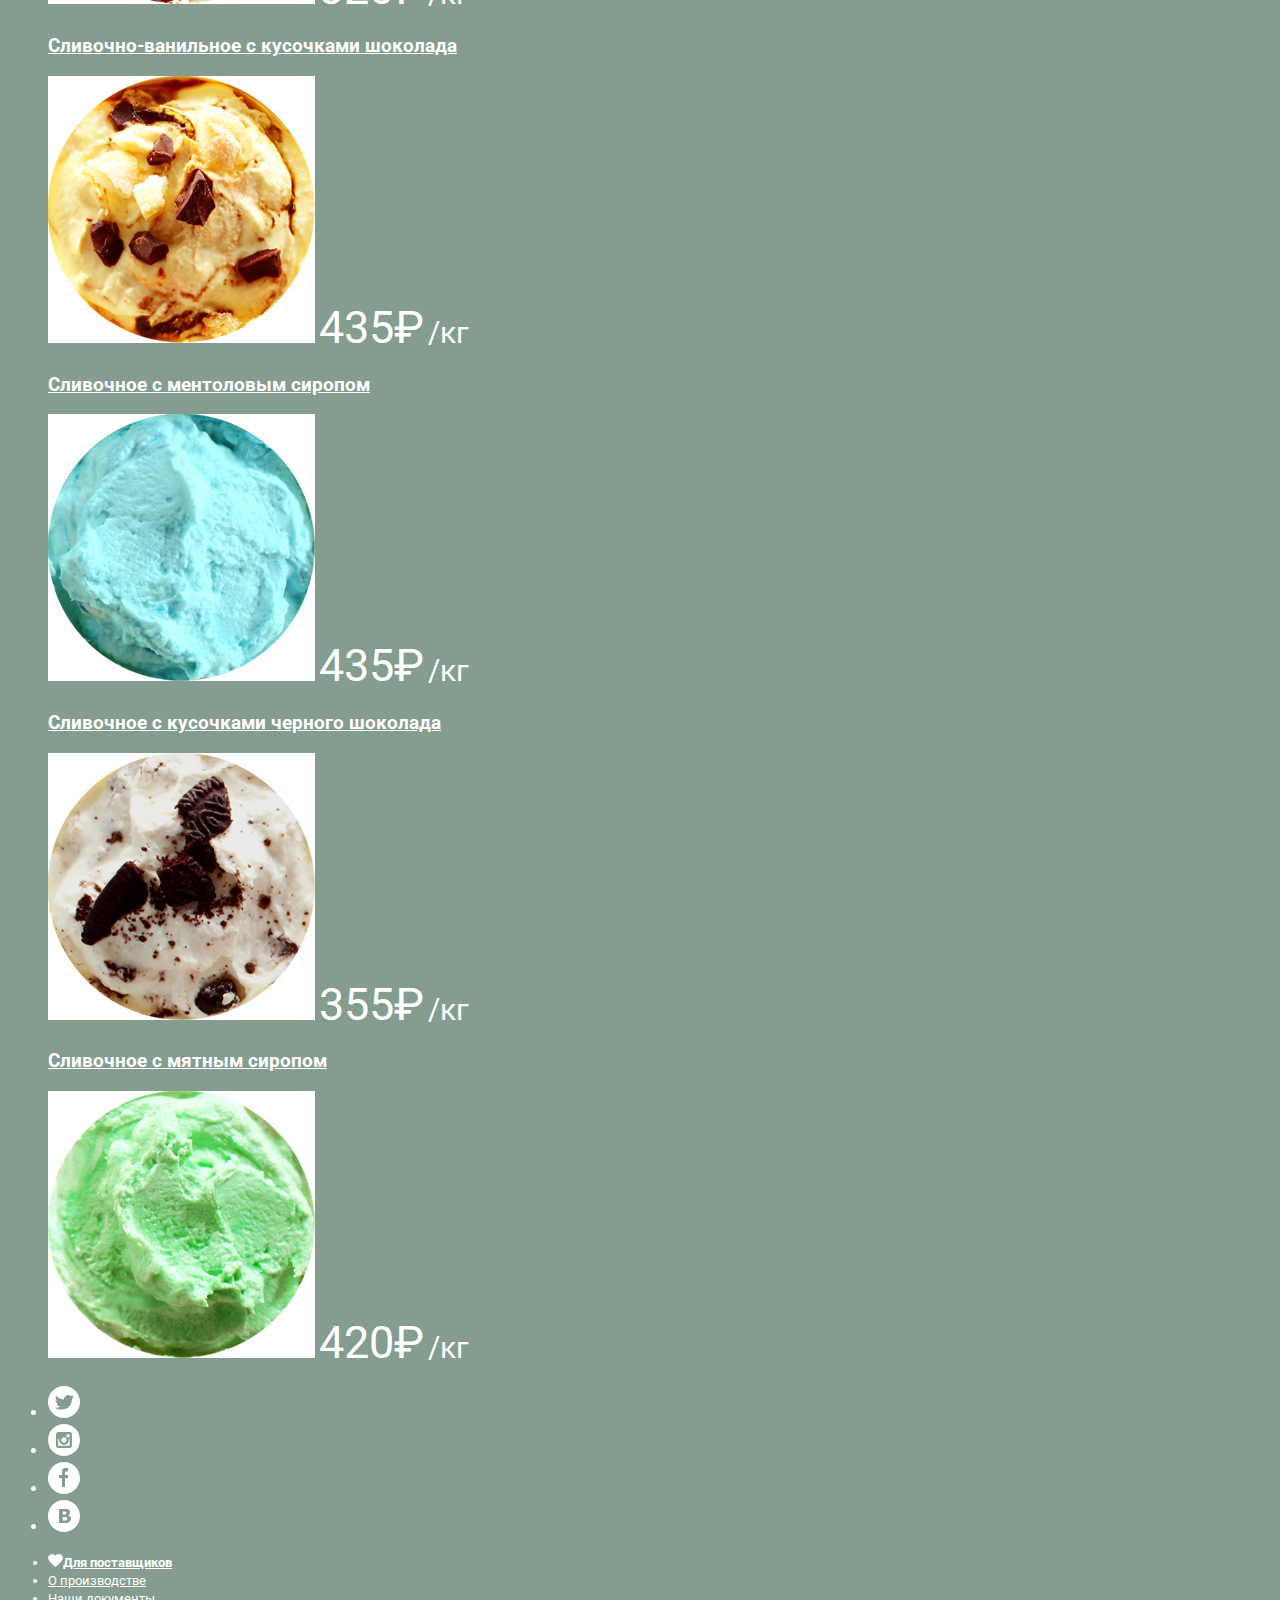
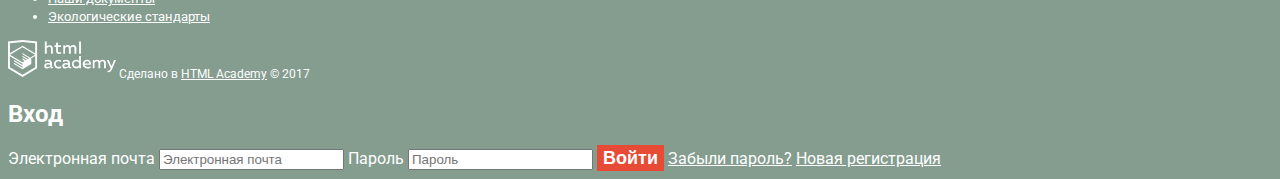
==== commit adbf7882: "Начала базовую стилизацию личного проекта" ====
--- a/inner.html
+++ b/inner.html
@@ -1,195 +1,184 @@
 <!DOCTYPE html>
 <html lang="ru">
-    <head>
-        <meta charset="utf-8">
-        <title>HTML Academy: Глейси</title>
-        <style>  
-                body {
-                  background-color: #849d8f;
-                }
-              </style>
-              <!-- Для себя. Чтобы увидеть, что картинки отображаются -->
-    </head>
-    <body>
-        <header class="main-header">
-            <nav class="main-navigation">
-                <a class="main-header-logo" href="index.html">
-                    <img src="img/logo.png" width="154" height="64" alt="Глейси">
-                </a>
-                <ul class="site-navigation">
-                    <li><a href="catalog.html">Каталог</a>
-                        <ul class="catalog-list">
-                            <li><a href="#">Новинки</a></li>
-                            <li><a href="#">Сливочное</a></li>
-                            <li><a href="#">Щербеты</a></li>
-                            <li><a href="#">Фрутовый лед</a></li>
-                            <li><a href="#">Мелорин</a></li>
-                        </ul>
-                    </li>
-                    <li><a href="#">Доставка и оплата</a></li>
-                    <li><a href="#">О компании</a></li>
+  <head>
+    <meta charset="utf-8">
+    <title>HTML Academy: Глейси</title>
+    <link href="https://fonts.googleapis.com/css?family=Roboto:400,500,700&amp;subset=cyrillic" rel="stylesheet">
+    <link href="css/normalize.css" rel="stylesheet">
+    <link href="css/index.css" rel="stylesheet">
+  </head>
+  <body>
+    <header class="main-header">
+        <nav class="main-navigation">
+            <a class="main-header-logo" href="index.html">
+                <img src="img/logo.png" width="154" height="64" alt="Глейси">
+            </a>
+            <ul class="site-navigation">
+                <li><a href="catalog.html">Каталог</a>
+                    <ul class="catalog-navigation">
+                        <li><a href="#">Новинки</a></li>
+                        <li><a href="#">Сливочное</a></li>
+                        <li><a href="#">Щербеты</a></li>
+                        <li><a href="#">Фрутовый лед</a></li>
+                        <li><a href="#">Мелорин</a></li>
+                    </ul>
+                </li>
+                <li><a href="#">Доставка и оплата</a></li>
+                <li><a href="#">О компании</a></li>
+            </ul>
+            <ul class="user-navigation">
+                <li><a class="search button" href="search.html"><img src="img/svg/loupe.svg" alt="Поиск"></a>
+                    <form class="search-form" action="#" method="post">
+                    <label for="search-form" class="visually-hidden">Форма поиска</label>
+                    <input type="search" id="search-form" name="search-form" placeholder="Что ищем?">
+                    </form>
+                </li>
+                <li><a class="login button" href="login.html"><img src="img/svg/entrance.svg" alt="Вход">Вход</a></li>
+                <li><a class="basket button" href="basket.html"><img src="img/svg/basket-red.svg" alt="Корзина">2 товара</a>
+                <ul class="basket-form">
+                   <li>1 позиция</li>
+                   <li>2 позиция</li>
                 </ul>
-                <ul class="user-navigation">
-                    <li><a class="search button" href="search.html"><img src="img/svg/loupe.svg" alt="Поиск"></a>
-                        <form class="search-form" action="#" method="post">
-                        <label for="search-form" class="visually-hidden">Форма поиска</label>
-                        <input type="search" id="search-form" name="search-form" placeholder="Что ищем?">
-                        </form>
-                    </li>
-                    <li><a class="login button" href="login.html"><img src="img/svg/entrance.svg" alt="Вход">Вход</a></li>
-                    <li><a class="basket button" href="basket.html"><img src="img/svg/basket-red.svg" alt="Корзина">2 товара</a>
-                        <ul class="busket-form">
-                            <li>1 позиция</li>
-                            <li>2 позиция</li>
-                        </ul>
-                        <a class="button" href="order.html">Оформить заказ</a>
-                    </li> 
-                </ul>
-            </nav>   
-        </header>
-        <main class="container">
-            <ul class="breadcrumbs">
-                <li><a href="index.html">Главная</a></li>
-                <li><a href="catalog.html">Каталог</a></li>
-                <li class="breadcrumbs-current">Сливочное мороженое</li>
+                <a class="button" href="order.html">Оформить заказ</a>
+                </li> 
             </ul>
-            <h1 class="page-title">Сливочное мороженое</h1>
-            <p class="short-contacts">
-                <span class="short-schedule">С 10 до 20, ежедневно</span><br>
-                <span class="short-telephone">8 812 450-25-25</span>
-            </p>
-            <section class="filters">
-                <h2 class="visually-hidden">Фильтр товаров</h2>
-                <!-- Тут будет много фильтров, но позже) -->
-            </section>
-            <section class="catalog">
-                <h2 class="visually-hidden">Каталог мороженого</h2>
-                <ul class="catalog-list">
-                    <li class="catalog-item">
-                        <a href="catalog-item.html">
-                            <h3>Сливочное с апельсиновым джемом и цитрусовой стружкой</h3>
-                            <img src="img/orange-jam.jpg" alt="Сливочное с апельсиновым джемом и цитрусовой стружкой">
-                            <span class="catalog-item-price">310₽</span>
-                            <span class="catalog-item-weight">кг</span>
-                        </a>
-                    </li>
-                    <li class="catalog-item">
-                        <a href="catalog-item.html">
-                            <h3>Сливочно-кофейное с кусочками шоколада</h3>
-                            <img src="img/coffee-chocolate.jpg" alt="Сливочно-кофейное с кусочками шоколада">
-                            <span class="catalog-item-price">380₽</span>
-                            <span class="catalog-item-weight">кг</span>
-                        </a>
-                    </li>
-                    <li class="catalog-item">
-                        <a href="catalog-item.html">
-                            <h3>Сливочно-клубничное с присыпкой из белого шоколада</h3>
-                            <img src="img/strawberry-white-chocolate.jpg" alt="Сливочно-клубничное с присыпкой из белого шоколада">
-                            <span class="catalog-item-price">355₽</span>
-                            <span class="catalog-item-weight">кг</span>
-                        </a>
-                    </li>   
-                    <li class="catalog-item">
-                        <a href="catalog-item.html">
-                                <h3>Сливочное крем-брюле с карамельной подливкой</h3>
-                                <img src="img/creme-brulee-caramel.jpg" alt="Сливочное крем-брюле с карамельной подливкой">
-                                <span class="catalog-item-price">415₽</span>
-                                <span class="catalog-item-weight">кг</span>
-                        </a>
-                    </li>
-                    <li class="catalog-item">
-                        <a href="catalog-item.html">
-                            <h3>Сливочное с брусничным джемом</h3>
-                            <img src="img/cowberry-jam.jpg" alt="Сливочное с брусничным джемом">
-                            <span class="catalog-item-price">325₽</span>
-                            <span class="catalog-item-weight">кг</span>
-                        </a>
-                    </li>
-                    <li class="catalog-item">
-                        <a href="catalog-item.html">
-                            <h3>Сливочно-черничное с цельными ягодами черники</h3>
-                            <img src="img/blueberry.jpg" alt="Сливочно-черничное с цельными ягодами черники">
-                            <span class="catalog-item-price">410₽</span>
-                            <span class="catalog-item-weight">кг</span>
-                        </a>
-                    </li>
-                    <li class="catalog-item">
-                        <a href="catalog-item.html">
-                            <h3>Сливочно-лимонное с карамельной присыпкой</h3>
-                            <img src="img/lemon-caramel.jpg" alt="Сливочно-лимонное с карамельной присыпкой">
-                            <span class="catalog-item-price">375₽</span>
-                            <span class="catalog-item-weight">кг</span>
-                        </a>
-                    </li>
-                    <li class="catalog-item">
-                        <a href="catalog-item.html">
-                            <h3>Сливочное с шоколадной стружкой</h3>
-                            <img src="img/chocolate-chip.jpg" alt="Сливочное с шоколадной стружкой">
-                            <span class="catalog-item-price">320₽</span>
-                            <span class="catalog-item-weight">кг</span>
-                        </a>
-                    </li>
-                    <li class="catalog-item">
-                        <a href="catalog-item.html">
-                            <h3>Сливочно-ванильное с кусочками шоколада</h3>
-                            <img src="img/vanilla-chocolate-pieces.jpg" alt="Сливочно-ванильное с кусочками шоколада">
-                            <span class="catalog-item-price">435₽</span>
-                            <span class="catalog-item-weight">кг</span>
-                        </a>
-                    </li>
-                    <li class="catalog-item">
-                        <a href="catalog-item.html">
-                            <h3>Сливочное с ментоловым сиропом</h3>
-                            <img src="img/menthol-syrup.jpg" alt="Сливочное с ментоловым сиропом">
-                            <span class="catalog-item-price">435₽</span>
-                            <span class="catalog-item-weight">кг</span>
-                        </a>
-                    </li>
-                    <li class="catalog-item">
-                        <a href="catalog-item.html">
-                            <h3>Сливочное с кусочками черного шоколада</h3>
-                            <img src="img/chocolate-pieces.jpg" alt="Сливочное с кусочками черного шоколада">
-                            <span class="catalog-item-price">355₽</span>
-                            <span class="catalog-item-weight">кг</span>
-                        </a>
-                    </li>
-                    <li class="catalog-item">
-                        <a href="catalog-item.html">
-                            <h3>Сливочное с мятным сиропом</h3>
-                            <img src="img/mint-syrup.jpg" alt="Сливочное с мятным сиропом">
-                            <span class="catalog-item-price">420₽</span>
-                            <span class="catalog-item-weight">кг</span>
-                        </a>
-                    </li>
-                </ul>
-            </section>
-        </main>
-        <footer class="main-footer">
-                <ul class="social">
-                    <li class="social-item"><a href="#">
-                        <img src="img/svg/twitter.svg" alt="Твиттер">
-                        </a></li>
-                    <li class="social-item"><a href="#">
-                        <img src="img/svg/instagram.svg" alt="Инстаграм">
-                        </a></li>
-                    <li class="social-item"><a href="#">
-                        <img src="img/svg/fb.svg" alt="Фейсбук">
-                        </a></li>
-                    <li class="social-item"><a href="#">
-                        <img src="img/svg/vk.svg" alt="ВКонтакте">
-                        </a></li>
-                </ul>
-            <ul class="footer-info">
-                <li class="footer-info-item special"><a href="#">Для поставщиков</a></li>
-                <li class="footer-info-item"><a href="#">О производстве</a></li>
-                <li class="footer-info-item"><a href="#">Наши документы</a></li>
-                <li class="footer-info-item"><a href="#">Экологические стандарты</a></li>
+        </nav>   
+    </header>
+    <main class="container">
+        <ul class="breadcrumbs">
+            <li><a href="index.html">Главная</a></li>
+            <li><a href="catalog.html">Каталог</a></li>
+            <li class="breadcrumbs-current">Сливочное мороженое</li>
+        </ul>
+        <h1 class="page-title">Сливочное мороженое</h1>
+        <p class="short-contacts">
+            <span class="short-schedule">С 10 до 20, ежедневно</span><br>
+            <span class="short-telephone">8 812 450-25-25</span>
+        </p>
+        <section class="filters">
+            <h2 class="visually-hidden">Фильтр товаров</h2>
+            <!-- Тут будет много фильтров, но позже) -->
+        </section>
+        <section class="catalog">
+            <h2 class="visually-hidden">Каталог мороженого</h2>
+            <ul class="catalog-list">
+                <li class="catalog-item">
+                    <a href="catalog-item.html">
+                        <h3>Сливочное с апельсиновым джемом и цитрусовой стружкой</h3>
+                        <img src="img/orange-jam.jpg" alt="Сливочное с апельсиновым джемом и цитрусовой стружкой">
+                        <span class="catalog-item-price">310₽</span>
+                        <span class="catalog-item-weight">/кг</span>
+                    </a>
+                </li>
+                <li class="catalog-item">
+                    <a href="catalog-item.html">
+                        <h3>Сливочно-кофейное с кусочками шоколада</h3>
+                        <img src="img/coffee-chocolate.jpg" alt="Сливочно-кофейное с кусочками шоколада">
+                        <span class="catalog-item-price">380₽</span>
+                        <span class="catalog-item-weight">/кг</span>
+                    </a>
+                </li>
+                <li class="catalog-item">
+                    <a href="catalog-item.html">
+                        <h3>Сливочно-клубничное с присыпкой из белого шоколада</h3>
+                        <img src="img/strawberry-white-chocolate.jpg" alt="Сливочно-клубничное с присыпкой из белого шоколада">
+                        <span class="catalog-item-price">355₽</span>
+                        <span class="catalog-item-weight">/кг</span>
+                    </a>
+                </li>   
+                <li class="catalog-item">
+                    <a href="catalog-item.html">
+                        <h3>Сливочное крем-брюле с карамельной подливкой</h3>
+                        <img src="img/creme-brulee-caramel.jpg" alt="Сливочное крем-брюле с карамельной подливкой">
+                        <span class="catalog-item-price">415₽</span>
+                        <span class="catalog-item-weight">/кг</span>
+                    </a>
+                </li>
+                <li class="catalog-item">
+                    <a href="catalog-item.html">
+                        <h3>Сливочное с брусничным джемом</h3>
+                        <img src="img/cowberry-jam.jpg" alt="Сливочное с брусничным джемом">
+                        <span class="catalog-item-price">325₽</span>
+                        <span class="catalog-item-weight">/кг</span>
+                    </a>
+                </li>
+                <li class="catalog-item">
+                    <a href="catalog-item.html">
+                        <h3>Сливочно-черничное с цельными ягодами черники</h3>
+                        <img src="img/blueberry.jpg" alt="Сливочно-черничное с цельными ягодами черники">
+                        <span class="catalog-item-price">410₽</span>
+                        <span class="catalog-item-weight">/кг</span>
+                    </a>
+                </li>
+                <li class="catalog-item">
+                    <a href="catalog-item.html">
+                        <h3>Сливочно-лимонное с карамельной присыпкой</h3>
+                        <img src="img/lemon-caramel.jpg" alt="Сливочно-лимонное с карамельной присыпкой">
+                        <span class="catalog-item-price">375₽</span>
+                        <span class="catalog-item-weight">/кг</span>
+                    </a>
+                </li>
+                <li class="catalog-item">
+                    <a href="catalog-item.html">
+                        <h3>Сливочное с шоколадной стружкой</h3>
+                        <img src="img/chocolate-chip.jpg" alt="Сливочное с шоколадной стружкой">
+                        <span class="catalog-item-price">320₽</span>
+                        <span class="catalog-item-weight">/кг</span>
+                    </a>
+                </li>
+                <li class="catalog-item">
+                    <a href="catalog-item.html">
+                        <h3>Сливочно-ванильное с кусочками шоколада</h3>
+                        <img src="img/vanilla-chocolate-pieces.jpg" alt="Сливочно-ванильное с кусочками шоколада">
+                        <span class="catalog-item-price">435₽</span>
+                        <span class="catalog-item-weight">/кг</span>
+                    </a>
+                </li>
+                <li class="catalog-item">
+                    <a href="catalog-item.html">
+                        <h3>Сливочное с ментоловым сиропом</h3>
+                        <img src="img/menthol-syrup.jpg" alt="Сливочное с ментоловым сиропом">
+                        <span class="catalog-item-price">435₽</span>
+                        <span class="catalog-item-weight">/кг</span>
+                    </a>
+                </li>
+                <li class="catalog-item">
+                    <a href="catalog-item.html">
+                        <h3>Сливочное с кусочками черного шоколада</h3>
+                        <img src="img/chocolate-pieces.jpg" alt="Сливочное с кусочками черного шоколада">
+                        <span class="catalog-item-price">355₽</span>
+                        <span class="catalog-item-weight">/кг</span>
+                    </a>
+                </li>
+                <li class="catalog-item">
+                    <a href="catalog-item.html">
+                        <h3>Сливочное с мятным сиропом</h3>
+                        <img src="img/mint-syrup.jpg" alt="Сливочное с мятным сиропом">
+                        <span class="catalog-item-price">420₽</span>
+                        <span class="catalog-item-weight">/кг</span>
+                    </a>
+                </li>
             </ul>
-            <p class="footer-copyright">
-                <a href="https://htmlacademy.ru">HTML Academy</a>
-                <span>Сделано в HTML Academy 2017</span>
-            </p>
-        </footer>
+        </section>
+    </main>
+    <footer class="main-footer">
+        <ul class="social">
+            <li class="social-item"><a href="#"><img src="img/svg/twitter.svg" alt="Твиттер"></a></li>
+            <li class="social-item"><a href="#"><img src="img/svg/instagram.svg" alt="Инстаграм"></a></li>
+            <li class="social-item"><a href="#"><img src="img/svg/fb.svg" alt="Фейсбук"></a></li>
+            <li class="social-item"><a href="#"><img src="img/svg/vk.svg" alt="ВКонтакте"></a></li>
+        </ul>
+        <ul class="footer-info">
+            <li class="footer-info-item special"><a href="#"><img src="img/svg/heart.svg" alt="Сердце" width="15" height="13">Для поставщиков</a></li>
+            <li class="footer-info-item"><a href="#">О производстве</a></li>
+            <li class="footer-info-item"><a href="#">Наши документы</a></li>
+            <li class="footer-info-item"><a href="#">Экологические стандарты</a></li>
+        </ul>
+        <p class="footer-copyright">
+            <a href="https://htmlacademy.ru"><img src="img/svg/logo-htmlacademy.svg" alt="Логотип HTML Academy" width="108" height="39"></a>
+            <span>Сделано в <a href="https://htmlacademy.ru">HTML Academy</a> &copy; 2017</span>
+        </p>
+    </footer>
         <section class="modal modal-login">
             <h2 class="visually-hidden">Вход</h2>
             <form class="login-form" action="#" method="post">
@@ -197,7 +186,7 @@
                 <input type="email" id="user-mail" name="user-mail" placeholder="Электронная почта" required>
                 <label for="password" class="visually-hidden">Пароль</label>
                 <input type="password" id="password" name="password" placeholder="Пароль" required>
-                <button type="submit" class="button">Войти</button>
+                <button type="submit" class="button-red">Войти</button>
                 <a class="restore" href="#">Забыли пароль?</a>
                 <a class="new-user" href="#">Новая регистрация</a>
             </form>  
--- a/css/index.css
+++ b/css/index.css
@@ -0,0 +1,171 @@
+body {
+    font-family: "Roboto", Arial, sans-serif;
+    font-size: 16px;
+    line-height: 22px;
+    font-weight: 400;
+    color: #ffffff;
+
+    background-color: #849d8f;
+}
+
+a {
+    color: #ffffff;
+}
+
+.site-navigation {
+    line-height: 18px;
+    font-weight: 700;
+}
+
+.user-navigation {
+    font-size: 14px;
+    line-height: 16px;
+    font-weight: 500;
+}
+
+.catalog-navigation a {
+    font-size: 14px;
+    line-height: 16px;
+    color: #323232;
+}
+
+.site-navigation,
+.catalog-navigation,
+.user-navigation,
+.basket-form,
+.features-list,
+.breadcrumbs,
+.catalog-list {
+    list-style: none;
+}
+
+.site-navigation a:hover,
+.site-navigation a:focus, 
+.user-navigation a:hover,
+.user-navigation a:focus {
+    color: #323232;
+
+    background-color: #f7f6f3;
+}
+
+.catalog-navigation,
+.basket-form {
+    display: none;
+}
+
+/* .catalog-list a:hover,
+.catalog-list a:focus {
+    background-color: #fbded7;
+}
+
+.catalog-list a:active {
+    background-color: #f6b5a5;
+} */
+
+.features {
+    color: #323232;
+
+    background-color: beige;
+    background-image: url("../img/waffle-background.jpg");
+    background-repeat: no-repeat;
+    background-size: cover;
+    /* background-size: 1146px 306px; */
+}
+
+.features-head {
+    font-size: 24px;
+    font-weight: 500;
+    line-height: 30px;
+}
+
+.blog-news {
+    background-color: white;
+}
+
+.blog-news-head {
+    font-size: 16px;
+    font-weight: 500;
+    color: #323232;
+}
+
+.blog-news a {
+    font-size: 24px;
+    line-height: 30px;
+    font-weight: 700;
+    color: #323232;
+}
+
+.subscription {
+    color: #5a5a5a;
+
+    background-color: #f8f7f4;
+    background-size: 549px 211px;
+    /* я пока не додумалась, как сдеалть фон с макета, буду еще пробовать =) */
+}
+
+.button-red {
+    font-size: 18px;
+    line-height: 24px;
+    font-weight: 700;
+
+    color: #ffffff;
+
+    background-color: #e74a35;
+
+    border: none;
+}
+
+.button-red:hover,
+.button-red:focus {
+    background-color: #f28066;
+}
+
+.footer-info {
+    font-size: 13px;
+    line-height: 18px;
+}
+
+.footer-info li:first-child {
+    font-weight: 700;
+}
+
+.footer-copyright {
+    font-size: 12px;
+    line-height: 18px;
+
+    color: #fefefe;
+}
+
+.breadcrumbs {
+    font-size: 14px;
+    line-height: 16px;
+    font-weight: 500;
+}
+
+.short-contacts {
+    font-weight: 700;
+}
+
+.short-telephone {
+    font-size: 22px;
+    line-height: 24px;
+}
+
+.catalog-item-price {
+    font-size: 45px;
+    line-height: 45px;
+    text-decoration: none;
+}
+
+.catalog-item-weight {
+    font-size: 30px;
+    line-height: 45px;
+}
+
+.catalog-item a {
+    text-decoration: none;
+}
+
+.catalog-item h3 {
+    text-decoration: underline;
+}